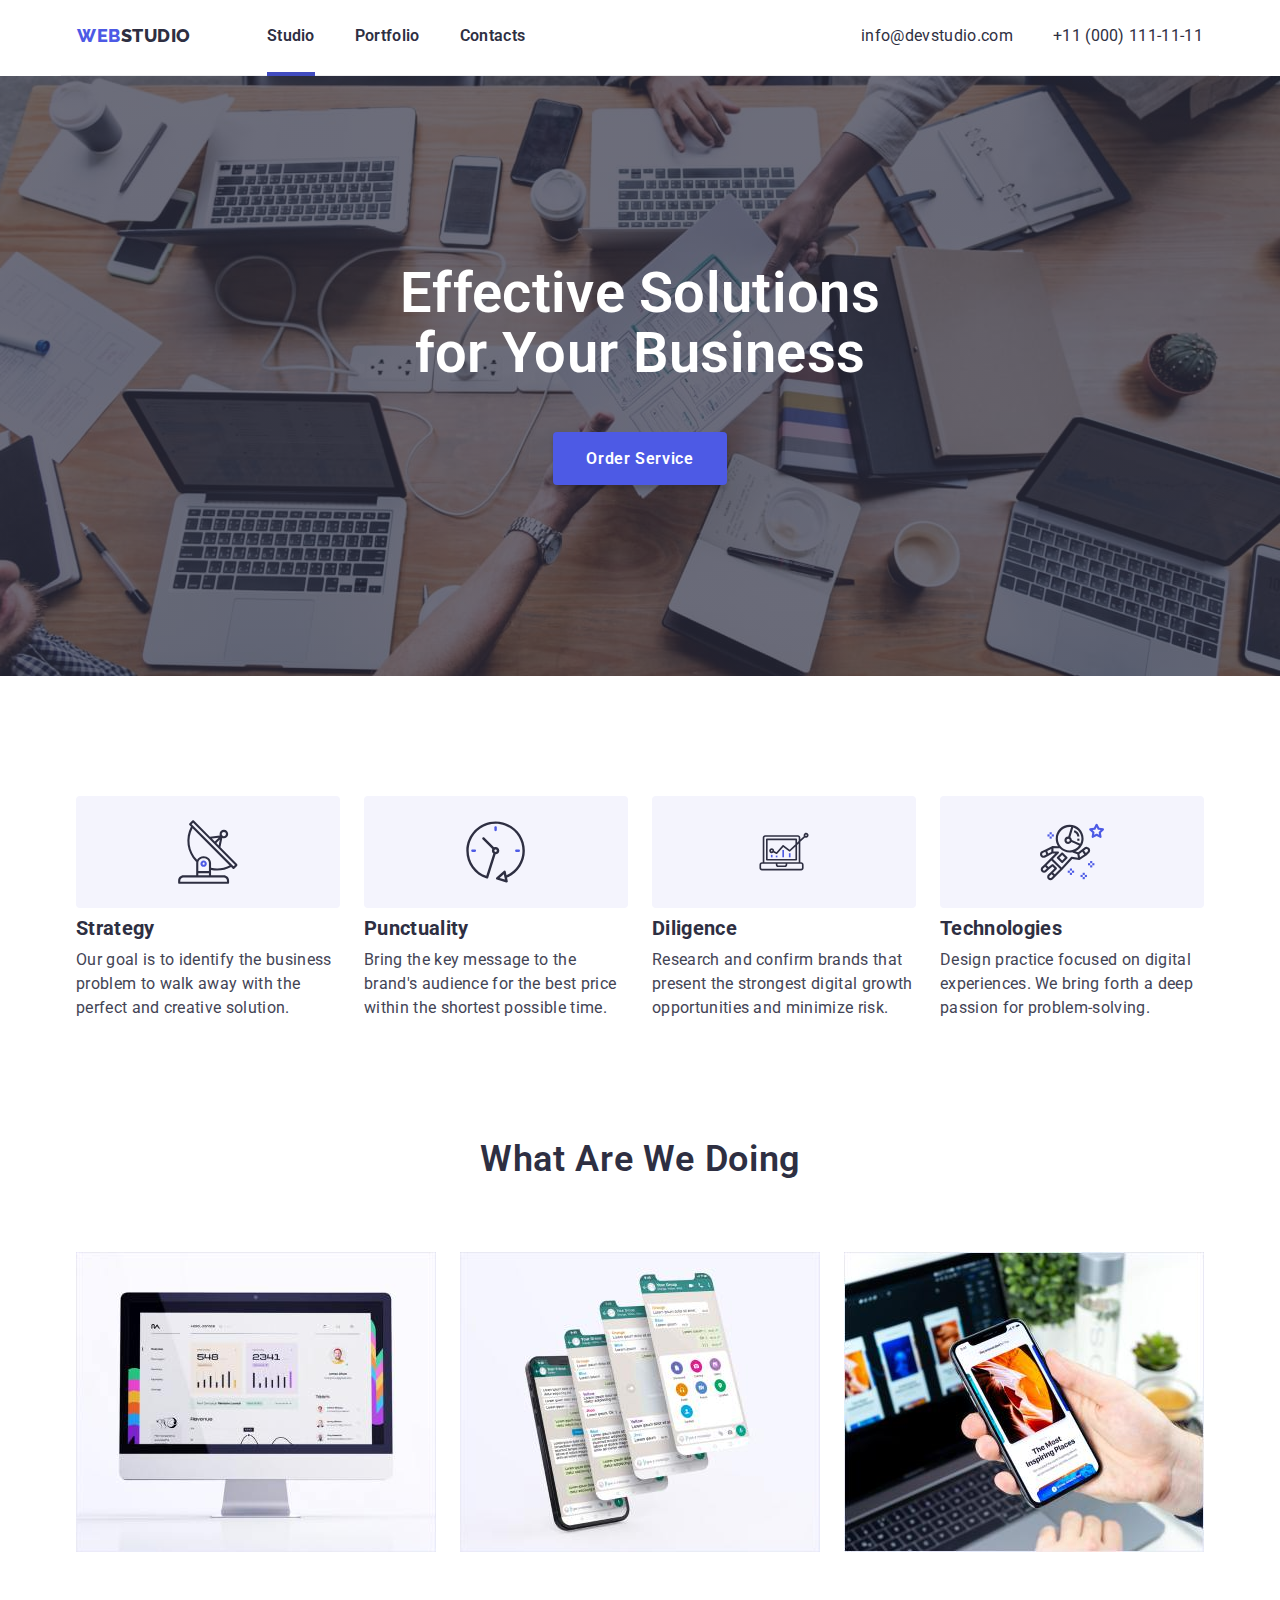
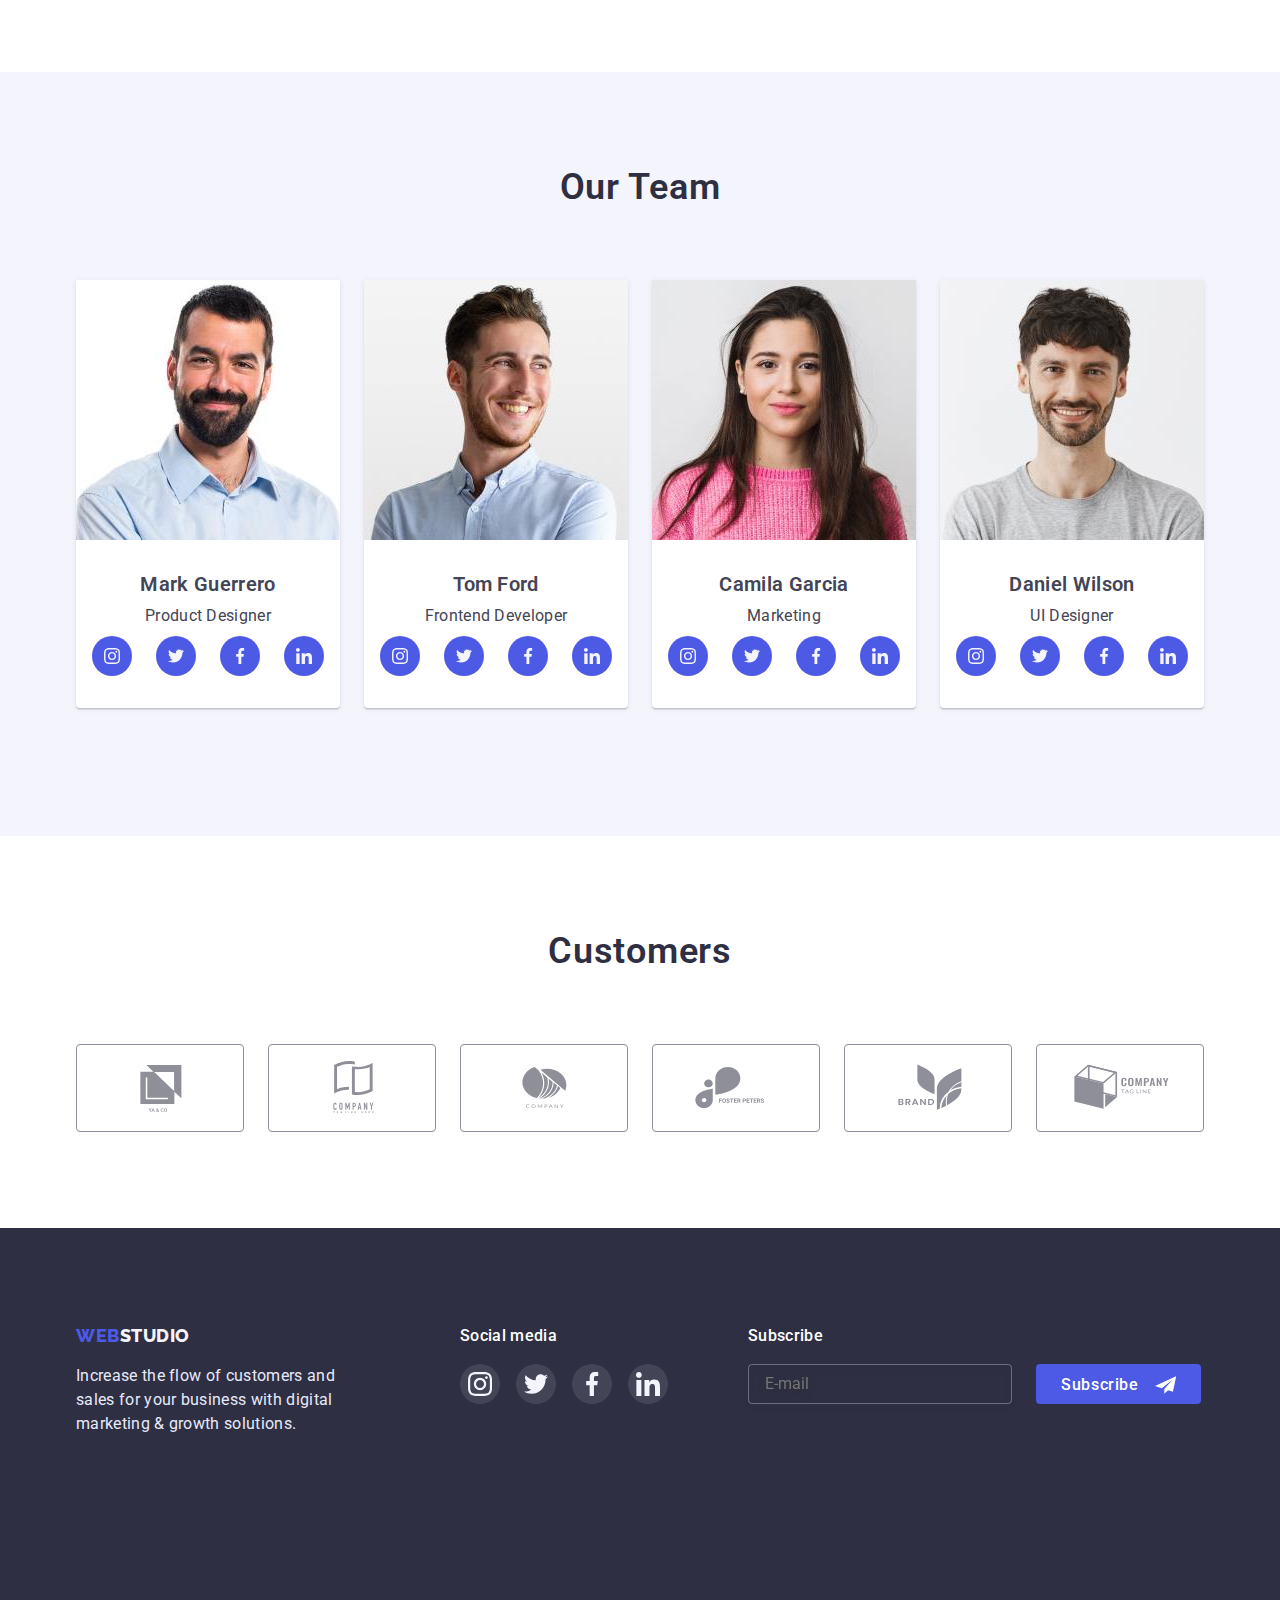
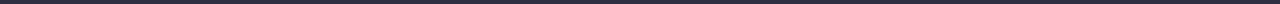
==== index.html @ 23e91c27 "upload the project" ====
<!DOCTYPE html>
<html lang="en">
  <head>
    <meta charset="UTF-8" />
    <meta http-equiv="X-UA-Compatible" content="IE=edge" />
    <meta name="viewport" content="width=device-width, initial-scale=1.0" />
    <title>Document</title>
    <link
      rel="stylesheet"
      href="https://cdnjs.cloudflare.com/ajax/libs/modern-normalize/1.1.0/modern-normalize.min.css"
    />
    <link rel="stylesheet" href="./css/styles.css" />
    <link rel="preconnect" href="https://fonts.googleapis.com" />
    <link rel="preconnect" href="https://fonts.gstatic.com" crossorigin />
    <link
      href="https://fonts.googleapis.com/css2?family=Raleway:wght@700&family=Roboto:wght@400;500;700;900&display=swap"
      rel="stylesheet"
    />
  </head>

  <body>
    <header>
      <div class="container header">
        <a href="./index.html" class="logo">
          <span class="logo-start">WEB</span>STUDIO</a
        >
        <nav class="main-nav">
            <ul class="site-nav list">
            <li class="item">
              <a class="link current" href="./index.html"> Studio</a>
            </li>
            <li class="item">
              <a class="link" href="./portfolio.html"> Portfolio</a>
            </li>
            <li class="item"><a class="link" href=""> Contacts </a></li>
          </ul>
        </nav>
        <ul class="contacts list">
          <li class="item">
            <a class="link email" href="mailto:info@devstudio.com">
              info@devstudio.com
            </a>
          </li>
          <li class="item">
            <a class="link" href="tel:+110001111111"> +11 (000) 111-11-11</a>
          </li>
        </ul>

        <button class="burger-button" type="button" data-menu-open >
          <svg height="22px" width="32px" class="burger-button-icon"> <use href="./images/icons.svg#burger-menu"></use> </svg> 
       </button>
      </div>

      <div class="mob-menu-wrap is-hidden" data-menu>
      <div class="mob-menu">
        <div class="mob-menu-top">
          <button class="close-button menu" type="button" data-menu-close>
            <svg heigth="8px" width="8px" class="close-button-icon"> <use href="./images/icons.svg#close"></use> </svg> 
         </button>
        <ul class="menu-items list">
          <li class="menu-item">
            <a class="menu-item-link link " href="./index.html"> Studio</a>
          </li>
          <li class="menu-item">
            <a class="menu-item-link link" href="./portfolio.html"> Portfolio</a>
          </li>
          <li class="menu-item">
            <a class="menu-item-link link" href=""> Contacts </a></li>
        </ul>
      </div>
      <div class="mob-menu-bottom"> 
        <ul class="menu-contacts list">
          <li class="contacts-phone">
            <a class="phone-link" href="tel:+110001111111">+11 (000) 111-11-11</a>
          </li>
          <li >
            <a class="contacts-email" href="mailto:info@devstudio.com">
              info@devstudio.com
            </a>
          </li>
          </ul>

          <ul class="list social-media-menu">
            <li class="social-media-item">
              <a href="" class="media-button">
                <svg width="16px" height="16px">
                  <use href="./images/icons.svg#icon-instagram"></use>
                </svg>
              </a>
            </li>
            <li class="social-media-item">
              <a href="" class="media-button">
                <svg width="16px" height="16px">
                  <use href="./images/icons.svg#icon-twitter"></use>
                </svg>
              </a>
            </li>
            <li class="social-media-item">
              <a href="" class="media-button">
                <svg width="16px" height="16px">
                  <use href="./images/icons.svg#icon-facebook"></use>
                </svg>
              </a>
            </li>
            <li class="social-media-item">
              <a href="" class="media-button">
                <svg width="16px" height="16px">
                  <use href="./images/icons.svg#icon-linkedin"></use>
                </svg>
              </a>
            </li>
          </ul>
</div>
      </div>
    </div>
    
    </header>

    <main>
      <!-- Hero -->
      <section class="hero"> 
        <div class="container">
          <h1 class="hero-title">Effective Solutions for Your Business</h1>
          <button class="button order primary" type="button" data-modal-open>
            Order Service
          </button>

          <div class="backdrop is-hidden" data-modal>
            <div class="modal">
              <form class="order-form">
                <button class="close-button"  data-modal-close>
                  <svg heigth="8px" width="8px" class="close-button-icon"> <use href="./images/icons.svg#close"></use> </svg> 
               </button>

                <p class="form-title">
                  Leave your contacts and we will call you back
                </p>

                <div class="form-field">
                  <label class="field-name">
                    Name
                    <input type="text" class="field-input name" name="name" placeholder=" "/>
                    <svg class="form-icon" height="18px" width="18px"> <use href="./images/icons.svg#person"></use> </svg> 
                    </label>
                </div>

                <div class="form-field">
                  <label class="field-name">
                    Phone
                    <input type="phone" class="field-input" name="phone" placeholder=" "/>
                    <svg class="form-icon" height="24px" width="18px"> <use href="./images/icons.svg#phone"></use> </svg> 
                   </label>
                </div>

                <div class="form-field">
                  <label class="field-name">
                    Email
                    <input type="email" class="field-input" name="email" placeholder=" " />
                    <svg class="form-icon" height="24px" width="18px"> <use href="./images/icons.svg#email"></use> </svg> 
                   </label>
                </div>

                <div class="form-field">
                  <label class="field-name">
                    Comment
                    <textarea
                      class="field-input comment"
                      name="comment"
                      placeholder="Text input"
                     >
                    </textarea>
                  </label>
                </div>

                <label class="terms-checkbox">
                  <input class="checkbox" type="checkbox" name="terms" />
                   <svg class="checkbox-icon"> <use href="./images/icons.svg#checkbox"></use> </svg> 

                  I accept the terms and conditions of the <a href="#" class="policy"> Privacy Policy </a>
                </label>

                <button type="submit" class="button send">Send</button>

              </form>
            </div>
          </div>
        </div>
      </section> 

      <!-- Features  -->
      <section class="features-section">
        <div class="container">
          <h2 class="visually-hidden">Features</h2>
          <ul class="list features">
            <li class="item">
              <div class="feature-img">
                <svg class="feature-icon" width="59.72px" height="64px">
                  <use href="./images/icons.svg#icon-antenna"></use>
                </svg>
              </div>
              <h3 class="feature-ttl">Strategy</h3>
              <p class="feature-txt">
                Our goal is to identify the business  problem to walk away with
                the perfect and creative solution.
              </p>
            </li>

            <li class="item">
              <div class="feature-img">
                <svg class="feature-icon" width="61.22px" height="64px">
                  <use href="./images/icons.svg#icon-clock"></use>
                </svg>
              </div>
              <h3 class="feature-ttl">Punctuality</h3>
              <p class="feature-txt">
                Bring the key message to the brand's audience for the best price
                within the shortest possible time.
              </p>
            </li>

            <li class="item">
              <div class="feature-img">
                <svg class="feature-icon" width="64px" height="49.09px">
                  <use href="./images/icons.svg#icon-diagram"></use>
                </svg>
              </div>
              <h3 class="feature-ttl">Diligence</h3>
              <p class="feature-txt">
                Research and confirm brands that present the strongest digital
                growth opportunities and minimize risk.
              </p>
            </li>

            <li class="item">
              <div class="feature-img">
                <svg class="feature-icon" width="64px" height="64px">
                  <use href="./images/icons.svg#icon-astronaut"></use>
                </svg>
              </div>
              <h3 class="feature-ttl">Technologies</h3>
              <p class="feature-txt">
                Design practice focused on digital experiences. We bring forth a
                deep passion for problem-solving.
              </p>
            </li>
          </ul>
        </div>
      </section>

      <!-- What are we doing -->
      <section class="category-section">
        <div class="container">
          <h2 class="section-ttl">What are we doing</h2>
          <ul class="category list">
            <li class="item">
              <a href="">
               <picture>
                <source srcset="./images/pic1.jpg 1x, ./images/pic1@2x.jpg 2x" type="image/jpeg" />
                <img
                  src="./images/pic1.jpg"
                  alt="desktop websites"
                  width="360"
                /> </picture>
              </a>
            </li>
            <li class="item">
              <a href="">
                <picture>
                  <source srcset="./images/pic2.jpg 1x, ./images/pic2@2x.jpg 2x" type="image/jpeg" />
                <img src="./images/pic2.jpg" alt="communication" width="360" />
              </picture>
              </a>
            </li>
            <li class="item">
              <a href="">
                <picture>
                  <source srcset="./images/pic3.jpg 1x, ./images/pic3@2x.jpg 2x" type="image/jpeg" />
                <img
                  src="./images/pic3.jpg"
                  alt="mobile websites"
                  width="360"
                />  </picture>
              </a>
            </li>
          </ul>
        </div>
      </section>

      <!-- Team -->
      <section class="team">
        <div class="container">
          <h2 class="section-ttl">Our Team</h2>
          <ul class="team-cards list centered">
            <li class="item">
              <img
                srcset="./images/guerrero.jpg 1x, ./images/guerrero@2x.jpg 2x"
                src="./images/guerrero.jpg"
                alt="photo of Mark Guerrero"
                width="264"
              />
              <div class="member-detail">
                <h3 class="card-title">Mark Guerrero</h3>
                <p class="card-category">Product Designer</p>
                <ul class="list social-media">
                  <li>
                    <a href="" class="media-button">
                      <svg width="16px" height="16px">
                        <use href="./images/icons.svg#icon-instagram"></use>
                      </svg>
                    </a>
                  </li>
                  <li>
                    <a href="" class="media-button">
                      <svg width="16px" height="16px">
                        <use href="./images/icons.svg#icon-twitter"></use>
                      </svg>
                    </a>
                  </li>
                  <li>
                    <a href="" class="media-button">
                      <svg width="16px" height="16px">
                        <use href="./images/icons.svg#icon-facebook"></use>
                      </svg>
                    </a>
                  </li>
                  <li>
                    <a href="" class="media-button">
                      <svg width="16px" height="16px">
                        <use href="./images/icons.svg#icon-linkedin"></use>
                      </svg>
                    </a>
                  </li>
                </ul>
              </div>
            </li>
            <li class="item">
              <img
                srcset="./images/ford.jpg 1x, ./images/ford@2x.jpg 2x"
                src="./images/ford.jpg"
                alt="photo of Tom Ford"
                width="264"
              />
              <div class="member-detail">
                <h3 class="card-title">Tom Ford</h3>
                <p class="card-category">Frontend Developer</p>
                <ul class="list social-media">
                  <li>
                    <a href="" class="media-button">
                      <svg width="16px" height="16px">
                        <use href="./images/icons.svg#icon-instagram"></use>
                      </svg>
                    </a>
                  </li>
                  <li>
                    <a href="" class="media-button">
                      <svg width="16px" height="16px">
                        <use href="./images/icons.svg#icon-twitter"></use>
                      </svg>
                    </a>
                  </li>
                  <li>
                    <a href="" class="media-button">
                      <svg width="16px" height="16px">
                        <use href="./images/icons.svg#icon-facebook"></use>
                      </svg>
                    </a>
                  </li>
                  <li>
                    <a href="" class="media-button">
                      <svg width="16px" height="16px">
                        <use href="./images/icons.svg#icon-linkedin"></use>
                      </svg>
                    </a>
                  </li>
                </ul>
              </div>
            </li>
            <li class="item">
              <img
                srcset="./images/garcia.jpg 1x, ./images/garcia@2x.jpg 2x"
                src="./images/garcia.jpg"
                alt="photo of Camila Garcia"
                width="264"
              />
              <div class="member-detail">
                <h3 class="card-title">Camila Garcia</h3>
                <p class="card-category">Marketing</p>
                <ul class="list social-media">
                  <li>
                    <a href="" class="media-button">
                      <svg width="16px" height="16px">
                        <use href="./images/icons.svg#icon-instagram"></use>
                      </svg>
                    </a>
                  </li>
                  <li>
                    <a href="" class="media-button">
                      <svg width="16px" height="16px">
                        <use href="./images/icons.svg#icon-twitter"></use>
                      </svg>
                    </a>
                  </li>
                  <li>
                    <a href="" class="media-button">
                      <svg width="16px" height="16px">
                        <use href="./images/icons.svg#icon-facebook"></use>
                      </svg>
                    </a>
                  </li>
                  <li>
                    <a href="" class="media-button">
                      <svg width="16px" height="16px">
                        <use href="./images/icons.svg#icon-linkedin"></use>
                      </svg>
                    </a>
                  </li>
                </ul>
              </div>
            </li>
            <li class="item">
              <img
                srcset="./images/wilson.jpg 1x, ./images/wilson@2x.jpg 2x"
                src="./images/wilson.jpg"
                alt="photo of Daniel Wilson"
                width="264"
              />
              <div class="member-detail">
                <h3 class="card-title">Daniel Wilson</h3>
                <p class="card-category">UI Designer</p>
                <ul class="list social-media">
                  <li>
                    <a href="" class="media-button">
                      <svg width="16px" height="16px">
                        <use href="./images/icons.svg#icon-instagram"></use>
                      </svg>
                    </a>
                  </li>
                  <li>
                    <a href="" class="media-button">
                      <svg width="16px" height="16px">
                        <use href="./images/icons.svg#icon-twitter"></use>
                      </svg>
                    </a>
                  </li>
                  <li>
                    <a href="" class="media-button">
                      <svg width="16px" height="16px">
                        <use href="./images/icons.svg#icon-facebook"></use>
                      </svg>
                    </a>
                  </li>
                  <li>
                    <a href="" class="media-button">
                      <svg width="16px" height="16px">
                        <use href="./images/icons.svg#icon-linkedin"></use>
                      </svg>
                    </a>
                  </li>
                </ul>
              </div>
            </li>
          </ul>
        </div>
      </section>
      
      <section class="customers">
        <div class="container">
          <h2 class="section-ttl">Customers</h2>
          <ul class="customers-list list">
            <li class="customer-item">
              <a href="" 
                ><svg width="104px" height="56px">
                  <use href="./images/icons.svg#icon-logo1"></use>
                </svg>
              </a>
            </li>
            <li class="customer-item">
              <a href="" >
                <svg width="104px" height="56px">
                  <use href="./images/icons.svg#icon-logo2"></use></svg>
                </a>
            </li>
            <li class="customer-item">
              <a href="" >
                <svg width="104px" height="56px">
                  <use href="./images/icons.svg#icon-logo3"></use></svg></a>
            </li>
            <li href="" class="customer-item">
              <a >
                <svg width="104px" height="56px">
                  <use href="./images/icons.svg#icon-logo4"></use></svg>
              </a>
            </li>
            <li class="customer-item">
              <a href="" >
                <svg width="104px" height="56px">
                  <use href="./images/icons.svg#icon-logo5"></use></svg>
              </a>
            </li>
            <li class="customer-item">
              <a href="" >
                <svg width="104px" height="56px">
                  <use href="./images/icons.svg#icon-logo6"></use></svg>
              </a>
            </li>
          </ul>
        </div>
      </section>
    </main>

  
    <footer class="page-footer">
      <div class="container footer-block">
        <div class="footer-txt">
          <a href="./index.html" class="logo logo-bottom">
            <span class="logo-start">WEB</span>STUDIO</a
          >

          <p class="footer-text">
            Increase the flow of customers and sales for your business with
            digital marketing & growth solutions.
          </p>
        </div>
        <div class="footer-media">
          <h2>Social media</h2>
          <ul class="list footer-icons">
            <li>
              <a href="" class="media-button-f">
                <svg width="24px" height="24px">
                  <use href="./images/icons.svg#icon-instagram"></use>
                </svg>
              </a>
            </li>
            <li>
              <a href="" class="media-button-f">
                <svg width="24px" height="24px">
                  <use href="./images/icons.svg#icon-twitter"></use>
                </svg>
              </a>
            </li>
            <li>
              <a href="" class="media-button-f">
                <svg width="24px" height="24px">
                  <use href="./images/icons.svg#icon-facebook"></use>
                </svg>
              </a>
            </li>
            <li>
              <a href="" class="media-button-f">
                <svg width="24px" height="24px">
                  <use href="./images/icons.svg#icon-linkedin"></use>
                </svg>
              </a>
            </li>
          </ul>
        </div>
        <div class="subscription">
          <h2 class="subscribe-title">Subscribe</h2>
          <form class="subscribe-form">
            <label class="email-box-wrap">
              <input
                type="email"
                class="email-box"
                name="email"
                placeholder="E-mail"
              />
            </label>
            <button type="submit" class="button subscribe">
              Subscribe<svg width="24px" height="24px" class="subsc-svg">
                <use href="./images/icons.svg#plane"></use>
              </svg>
            </button>
          </form>
        </div>
      </div>
    </footer>
    <script src="./js/modal.js"></script>
    <script src="./js/mobile-menu.js"></script>
  </body>
</html>
---- css/styles.css ----
/*common*/
:root {
    --background-color: #ffffff;
    --primary-white-color: #ffffff;
    --secondary-white-color: #f4f4fd;
    --primary-accent-color: #4d5ae5;
    --main-text-color: #2e2f42;
    --secondary-text-color: #434455;
    --secondary-btn-color: #404bbf;
    --footer-text-color: #e7e9fc;
    --card-set-gap: 24px;
    --card-top-gap: 48px;
  }
  .visually-hidden {
    position: absolute;
    width: 1px;
    height: 1px;
    margin: -1px;
    border: 0;
    padding: 0;
  
    white-space: nowrap;
    clip-path: inset(100%);
    clip: rect(0 0 0 0);
    overflow: hidden;
  }
  
  body {
    color: var(--main-text-color);
    background-color: var(--background-color);
    font-family: "Roboto", "Verdana", "Helvetica", sans-serif;
    font-size: 16px;
    letter-spacing: 0.02em;
  }
  
  a {
    text-decoration: none;
  }
  
  h1,
  h2,
  h3,
  h4,
  h5,
  h6,
  p {
    margin: 0;
  }
  
  img {
    display: block;
    max-width: 100%;
    height: auto;
  }
  
  .list {
    list-style: none;
    margin: 0;
    list-style: none;
  }

  .container {
    margin-right: auto;
    margin-left: auto;
  }

  .no-scroll {
    overflow: hidden;
  }


  /*HEADER*/
  .logo {
    color: var(--main-text-color);
    font-family: Raleway;
    font-weight: 800;
    font-size: 18px;
    line-height: 1.16;
    text-decoration: none;
    letter-spacing: 0.03em;
    text-transform: uppercase;
  }

  .logo-start {
    color: var(--primary-accent-color);
  }

  .burger-button {
    background-color: transparent;
    border: none;
    padding: 0;
    width: 32px;
    height: 22px;
}

header > .container {
    display: flex;
    padding: 24px 16px;
    border-bottom: 1px solid rgba(46, 47, 66, 0.08);
}

.site-nav .link {
    display: block;
    position: relative;
  
    color: inherit;
    font-weight: 600;
    line-height: 1.5;
    text-decoration: none;
  
    transition: color 250ms cubic-bezier(0.4, 0, 0.2, 1);
  }
  
.site-nav .link:hover,
.site-nav .link:focus {
    color: var(--secondary-text-color);
  }

.site-nav .link:active {
    color: var(--primary-accent-color);
  }
  
.site-nav .link.current::after {
    content: "";
    position: absolute;
    left: 0;
    bottom: 0;
    display: block;
    width: 100%;
    height: 4px;
    background-color: #404bbf;
    transform: translateY(600%);
  }

  .contacts .link {
    display: block;
    margin: 0;
    color: inherit;
    font-size: 12px;
    letter-spacing: 0.04em;
    line-height: 1.33;
    text-decoration: none;
  }
  

  /*mobile header*/
@media screen and (max-width: 767px) {
    .site-nav.list,
    .contacts.list {
        display: none;
    }


header > .container { 
    align-items: center;
    justify-content: space-between;
}

.container {
    max-width: 428px;
    padding-left: 16px;
    padding-right: 16px;
}
}

/*mobile menu*/



@media screen and (max-width: 767px) {
.mob-menu-wrap {
   display: flex;
   position: fixed;
   width: 100%;
   height: 100%;
   top: 0;
   background-color: #ffffff;
   z-index: 1;

}

.mob-menu{
  display: flex;
  flex-direction: column;
  justify-content: space-between;
  top: 0;
  padding: 40px;
  background-color: #fff;
  z-index: 2;
  margin: 0 auto;
 

}

.close-button.menu{
  margin-bottom: 16px;
  margin-left: auto;
}
.menu-items,
.menu-contacts,
.social-media-menu {
  padding: 0;
  margin: 0;
}
.menu-item {
  font-weight: 700;
  font-size: 36px;
  line-height: 1.11;
  color: #2E2F42;
  margin-bottom: 40px;
  letter-spacing: 0.02em;
  text-transform: capitalize;
 
}

.menu-item-link {
  display: block;
  height: 40px;
}

.menu-item-link:hover,
.menu-item-link:focus,
.contacts-email:hover, 
.contacts-email:focus {
  color: var(--secondary-text-color);
}

.menu-item-link:active,
.contacts-email:active {
  color: var(--primary-accent-color);
}

.contacts-phone {
  display: block;
  margin: 0 0 40px 0;  
}

.phone-link {
  display: block;
  font-family: 'Roboto';
  font-weight: 600;
  font-size: 36px;
  line-height: 1.11;
  color: #4D5AE5;
  max-width: 345px;
}

.phone-link:hover, 
.phone-link:focus {
  color: #404BBF;
}

.phone-link:active{
  color: var(--primary-accent-color);
}

.contacts-email {
  display: block;
  font-weight: 500;
  font-size: 20px;
  line-height: 1.2;
  color: #434455;
  margin-bottom: 48px;
  
}

 



.social-media-menu {
  display: flex;
  max-width: 328px;
  justify-content: space-between;  
}
.social-media-item {
  flex-basis: auto;
}

.is-hidden {
   opacity: 0;
   pointer-events: none;
}

}

@media screen and (max-width: 425px) {
  .phone-link {
    font-size: 7.7vw;
  }
}


/*tablet header*/
@media screen and (min-width: 768px) {
    .container {
        width: 768px;
    }

    .mob-menu {
      display: none;
    }

    .burger-button {
        display: none;
    }

    header > .container {
        padding-bottom: 10px;
    }

    .container {
        width: 768px;
        padding-left: 16px;
        padding-right: 16px;
        }

    .logo {
        line-height: 1.33;
    }

    .site-nav.list {
        display: flex;
        gap: 40px;
        padding-left: 123px;  
    }

    .contacts.list {
        padding: 0;
        margin-left: auto;
      }

      .link.email {
        padding-bottom: 4px;
      }
}

/*desktop header*/
@media screen and (min-width: 1200px) {
    .container {
        width: 1158px;
        padding-right: 15px;
        padding-left: 15px;
    }

    .logo {
        line-height: 1.33;
    }

    .burger-button {
        display: none;
    }

    header > .container {
        padding-bottom: 27px;
        width: 1158px;
    }

    .site-nav.list {
       padding-left: 76px;
        
    }

    .contacts .link {
        line-height: 1.5;
        font-size: 16px;
        letter-spacing: 0.02em;

    }

    .contacts.list {
        display: flex;
        gap: 40px;
    }

    .link.email {
        padding-bottom: 0px;
      }

    .site-nav .link.current::after {
        transform: translateY(700%);
}
}

/*HERO*/
.hero-title {
    margin-left: auto;
    margin-right: auto;
    margin-top: 0px;
    max-width: 318px;
    margin-bottom: 72px;
    font-weight: 600;
    font-size: 36px;
    line-height: 1.11;
    text-align: center;
    color: var(--primary-white-color);
  }

  .hero {
    text-align: center;
    background-color: var(--main-text-color);
    padding: 112px 0px;
    background-repeat: no-repeat;
    background-position: center;
    margin-left: auto;
    margin-right: auto;
    height: 432px;
    max-width: 428px;
    background-size: cover;
  }

 /*mobile hero*/
 @media screen and (max-width: 767px) {
    .hero {
        background-image: linear-gradient(
            to right,
            rgba(46, 47, 66, 0.7),
            rgba(46, 47, 66, 0.7)
          ),
          url("../images/hero-mobile.jpg");    
             
      }
 }

 @media screen and (max-width: 767px) and (min-device-pixel-ratio:2),
  (min-resolution: 192dpi),
  (min-resolution: 2dppx) {
    .hero {
        background-image: linear-gradient(
            to right,
            rgba(46, 47, 66, 0.7),
            rgba(46, 47, 66, 0.7)
          ),
          url("../images/hero-mobile@2x.jpg");
  }
}


 /*tablet hero*/
@media screen and (min-width: 768px) {
    .hero {
        background-image: linear-gradient(
            to right,
            rgba(46, 47, 66, 0.7),
            rgba(46, 47, 66, 0.7)
          ),
          url("../images/hero-tablet.jpg"); 
        height: 436px;
        max-width: 768px;
        padding-bottom: 108px;        
      }

      .hero-title {
        font-size: 56px;
        line-height: 1.07;
        max-width: 494px;
        margin-bottom: 40px;
      }
}

@media screen and (min-width: 768px) and (min-device-pixel-ratio:2),
  (min-resolution: 192dpi),
  (min-resolution: 2dppx) {
    .hero {
        background-image: linear-gradient(
            to right,
            rgba(46, 47, 66, 0.7),
            rgba(46, 47, 66, 0.7)
          ),
          url("../images/hero-tablet@2x.jpg");
  }
}

/*desktop header*/
@media screen and (min-width: 1200px) {
    .hero {
        background-image: linear-gradient(
            to right,
            rgba(46, 47, 66, 0.7),
            rgba(46, 47, 66, 0.7)
          ),
          url("../images/hero-desktop.jpg");     
        height: 600px;
        max-width: 1440px;   
        padding: 188px 0;
      }

      .hero-title {
        margin-bottom: 48px;
      }
}

@media screen and (min-width: 1200px) and (min-device-pixel-ratio:2),
  (min-resolution: 192dpi),
  (min-resolution: 2dppx) {
    .hero {
        background-image: linear-gradient(
            to right,
            rgba(46, 47, 66, 0.7),
            rgba(46, 47, 66, 0.7)
          ),
          url("../images/hero-desktop@2x.jpg");
  }
}

 /*FEATURES*/

 .features-section {
    padding: 96px 0;
  }

  .features {
    padding: 0;
    margin: 0;
  }

  .feature-ttl {
    font-weight: 700;
    font-size: 36px;
    line-height: 1.11;
    text-align: center;
    margin-bottom: 8px;
  }
  
  .feature-txt {
    font-weight: 500;
    font-size: 16px;
    line-height: 1.5;
    color: var(--secondary-text-color);
    letter-spacing: 0.02em;
  }
  

  .features > .item:not(:last-child) {
    margin-bottom: 72px;
  }

  /*mobile features*/
 @media screen and (max-width: 767px) {
    .feature-img {
        display: none;
    }
 }


 /*tablet features*/
@media screen and (min-width: 768px) {
    .feature-img {
        display: none;
    }

    .features-section {
      padding-bottom: 24px;
    }

    .list.features {
      display: flex;
      flex-wrap: wrap;
      gap: 24px;
      row-gap: 0px;
    }

    .features>.item {
      width: 356px;
    }

}


/*desktop features*/
@media screen and (min-width: 1200px) {
  .feature-img {
    display: flex;
    height: 112px;
    width: 264px;
    background: #f4f4fd;
    border-radius: 4px;
    margin-bottom: 8px;
    align-items: center;
    justify-content: center;
  }

  .features>.item {
    width: 264px;
  }

  .features > .item:not(:last-child) {
    margin-bottom: 0px;
  }

  .features-section {
    padding: 120px 0px;
  }

  .feature-ttl {
    text-align: left;
    font-size: 20px;
    line-height: 1.2;
  }
 
  .feature-txt {
    font-weight: 400;
  }
}

/*WHAT ARE WE DOING*/

/*mobile and tablet hidden*/
@media screen and (max-width: 1199px) {
  .category-section{
    display: none;
  }
}

/*desktop what-are-we-doing*/
.section-ttl {
  font-weight: 600;
  font-size: 36px;
  line-height: 1.11;
  text-align: center;
  letter-spacing: 0.02em;
  text-transform: capitalize;
  margin-bottom: 72px;
}

.category-section {
  padding-bottom: 120px;
}

.category {
  display: flex;
  padding: 0;
  gap: 24px;
}

/*TEAM*/

.team {
  background-color: var(--secondary-white-color);
  padding-top: 96px;
  padding-bottom: 128px;
}

.team-cards {
  display: flex;
  flex-wrap: wrap;
  row-gap: 72px;
  padding: 0;
  margin: 0;
}

.team-cards .item {
  text-align: center;
  margin-left: auto;
  margin-right: auto;
  width: 264px;
  background-color: var(--primary-white-color);
  box-shadow: 0px 1px 6px rgba(46, 47, 66, 0.08),
    0px 1px 1px rgba(46, 47, 66, 0.16), 0px 2px 1px rgba(46, 47, 66, 0.08);
  border-radius: 0px 0px 4px 4px;
  transition: box-shadow 250ms cubic-bezier(0.4, 0, 0.2, 1);
}

.team-cards .item:hover {
  box-shadow: 0px 1px 6px rgba(46, 47, 66, 0.08),
    0px 1px 1px rgba(46, 47, 66, 0.16), 0px 2px 1px rgba(46, 47, 66, 0.08);
}

.member-detail {
  padding: 32px 0px;
  margin: 0px auto;
}

.card-title {
  margin-bottom: 8px;
  font-weight: 600;
  font-size: 20px;
  line-height: 1.2;
  color: var(--secondary-text-color);
  background-color: var(--background-color);
}

.card-category {
  font-size: 16px;
  line-height: 1.5;
  color: var(--secondary-text-color);
  background-color: var(--background-color);
}

.social-media {
  display: flex;
  justify-content: center;
  gap: 24px;
  padding: 0;
  margin: 0;
  margin-top: 8px;
}

.media-button {
  display: block;
  height: 40px;
  width: 40px;
  padding: 12px;
  background: #4d5ae5;
  border-radius: 50%;
  text-align: center;

  transition: background-color 250ms cubic-bezier(0.4, 0, 0.2, 1);
}

.media-button:hover {
  background: #404bbf;
}


/*mobile team*/
@media screen and (max-width: 767px) {

}

/*tablet team*/
@media screen and (min-width: 768px) {
  .team-cards {
    row-gap: 64px;
    column-gap: 24px;
    justify-content: center;
  }

  .team-cards .item {
    margin: 0;
  }
}




/*CUSTOMERS*/

.customers {
  padding: 96px 0;
}

.customers-list {
  display: flex;
  flex-wrap: wrap;
  column-gap: 16px;
  row-gap: 72px;
  margin: 0 auto;
  padding: 0;
  align-content: center;
  justify-content: center;
}

.customer-item {
  display: flex;
  flex-basis: calc((100% / 2) - 12px);
  width: 100%;
  height: 88px;
  border: 1px solid #8e8f99;
  border-radius: 4px;
  fill: #8e8f99;
  align-items: center;
  justify-content: center;

  transition: border-color 250ms cubic-bezier(0.4, 0, 0.2, 1),
    fill 250ms cubic-bezier(0.4, 0, 0.2, 1);
}

.customer-item:hover,
.customer-item:focus {
  fill: #4d5ae5;
  border-color: #4d5ae5;
}


/*tablet team*/
@media screen and (min-width: 768px) {
  .customers-list {
    column-gap: 24px;
  }

  .customer-item {
    max-width: 168px;
  }
}

/*desktop team*/
@media screen and (min-width: 1200px) {
  .customers-list {
    flex-wrap: nowrap;
  }
}



/*FOOTER*/

.page-footer {
  padding: 96px 0;
  background-color: var(--main-text-color);
}


.footer-txt{
  text-align: center;
}



.logo-bottom {
  width: 100%;
  color: var(--secondary-white-color);
}

.footer-text {
  text-align: left;
  max-width: 268px;
  line-height: 1.5;
  color: var(--footer-text-color);
  margin: 16px auto 72px auto;
  
}

.footer-media{
  padding-bottom: 72px;
}

.footer-media > h2,
.subscribe-title {
  text-align: center;
  color: var(--primary-white-color);
  font-weight: 500;
  font-size: 16px;
  line-height: 1.5;
  letter-spacing: 0.02em;
  margin-bottom: 16px;
}

.footer-icons {
  display: flex;
  justify-content: center;
  gap: 16px;
  padding: 0;
  margin: 0;
}

.media-button-f {
  display: block;
  height: 40px;
  width: 40px;
  padding: 8px;
  background: rgba(255, 255, 255, 0.1);
  border-radius: 50%;
  text-align: center;

  transition: background-color 250ms cubic-bezier(0.4, 0, 0.2, 1);
}

.media-button-f:focus,
.media-button-f:hover {
  background: #31d0aa;
}


.button.subscribe {
  display: flex;
  padding: 8px 24px;
  border-radius: 4px;
  height: 40px;
  width: 165px;
  color: var(--primary-white-color);
  background-color: var(--primary-accent-color);
  line-height: 1.5em;
  font-size: 16px;
  font-weight: 500;

  transition: box-shadow 250ms cubic-bezier(0.4, 0, 0.2, 1);
}

.button.subscribe:hover {
  box-shadow: 0px 1px 6px rgba(46, 47, 66, 0.08),
    0px 1px 1px rgba(46, 47, 66, 0.16), 0px 2px 1px rgba(46, 47, 66, 0.08);
  cursor: pointer;
}

.button.subscribe:active {
  background-color: var(--secondary-btn-color);
  box-shadow: 0px 4px 4px rgba(0, 0, 0, 0.15);
}

.subscribe-form {
  display: flex;
  flex-wrap: wrap;
  justify-content: center;
  row-gap: 16px;
  
}
.subsc-svg {
  margin-left: 16px;
}

.email-box-wrap {
  width: 100%;
}
.email-box {
  margin: 0px auto;
  width: 100%;
  max-width: 396px;
  height: 40px;
  padding: 8px 16px;
  color: var(--primary-white-color);
  background-color: transparent;
  border: 1px solid rgba(255, 255, 255, 0.3);
  filter: drop-shadow(0px 4px 4px rgba(0, 0, 0, 0.15));
  border-radius: 4px;
}

/*tablet footer*/
@media screen and (min-width: 768px) {
  .footer-block {
    display: flex;
    flex-wrap: wrap;
    column-gap: 24px;
    padding-left: 108px;
  }

  .footer-media > h2 {
    text-align: left;
  }
  
  .footer-txt {
    text-align: left;
  }

  .footer-text {
    width: 264px;
  }
 
  .subscribe-title {
    text-align: left;
    width: 100%;
    
  }

  .email-box,
  .email-box-wrap {
    width: 264px;
  }

  .subscribe-form {
    display: flex;
    column-gap: 24px;
  }
}

/*desktop footer*/
@media screen and (min-width: 1200px) {
  .footer-block {
    padding-left: 15px;
    column-gap: 0px;
  }

  .footer-txt {
    margin-right: 120px;
  }

  .footer-media {
    margin-right: 80px;
  }
}

/*buttons*/
  
 .button {
    display: inline-block;
    border: 1px solid transparent;
  
    font-family: Roboto;
    font-weight: 600;
    font-size: inherit;
    letter-spacing: 0.04em;
    line-height: 1.5;
  }
  
  .button.order {
    padding: 16px 32px;
    border-radius: 4px;
  
    color: var(--primary-white-color);
    background-color: var(--primary-accent-color);
    line-height: 1.19;
    font-size: 16px;
    box-shadow: 0px 4px 4px rgba(0, 0, 0, 0.15);
  
    transition: box-shadow 250ms cubic-bezier(0.4, 0, 0.2, 1);
  }
  
  .button.order:hover {
    box-shadow: 0px 1px 6px rgba(46, 47, 66, 0.08),
      0px 1px 1px rgba(46, 47, 66, 0.16), 0px 2px 1px rgba(46, 47, 66, 0.08);
    cursor: pointer;
  }
  
  .button.order:active {
    background-color: var(--secondary-btn-color);
    box-shadow: 0px 4px 4px rgba(0, 0, 0, 0.15);
  }

/* form and backdrop */
.backdrop {
    position: fixed;
    top: 0;
    left: 0;
    width: 100%;
    height: 100%;
    background-color: rgba(46, 47, 66, 0.4);
    opacity: 1;
    transition: opacity 250ms cubic-bezier(0.4, 0, 0.2, 1);
  }
  
  .backdrop.is-hidden {
    opacity: 0;
    pointer-events: none;
  }
  
  .modal {
    position: absolute;
    display: flex;
    height: 576px;
    width: 408px;
    left: 50%;
    top: 50%;
    padding: 24px;
    opacity: 1;
    background-color: #fff;
    transform: translate(-50%, -50%) scale(1);
    transition: opacity 250ms cubic-bezier(0.4, 0, 0.2, 1),
      scale 250ms cubic-bezier(0.4, 0, 0.2, 1);
  }
  
  .backdrop.is-hidden .modal {
    transform: scale(0.85);
    opacity: 0;
    transition: opacity 250ms cubic-bezier(0.4, 0, 0.2, 1),
      scale 250ms cubic-bezier(0.4, 0, 0.2, 1);
  }
  
  .close-button {
    display: flex;
    margin-left: auto;
    width: 24px;
    height: 24px;
    background: #E7E9FC;
    border: 1px solid rgba(0, 0, 0, 0.1);
    border-radius: 50%;
    align-items: center;
    justify-content: center;
      
  }
  
  .close-button-icon {
    display: block;
    fill: #000;
    width: 8px;
    height: 8px;
  }
  
  .close-button:hover,
  .close-button:focus {
  background-color: #404BBF;
  border: none;
  }
  
  .close-button:hover > .close-button-icon,
  .close-button:focus > .close-button-icon {
    fill: #fff;
  }
  
  
  
  .form-title {
    display: block;
    margin-top: 24px;
    margin-bottom: 6px;
    text-align: center;
    letter-spacing: 0.02em;
    font-weight: 500;
    font-size: 16px;
    line-height: 1.5;
  }
  
  .field-name{
    display: block;
    position: relative;
    margin-top: 8px;
      font-size: 12px;
    line-height: 1.33;
    letter-spacing: 0.04em;
    color: #8E8F99;
    text-align: left;
  }
  
  .field-input{
    display: block;
    position: relative;
    margin-top: 4px;
    width: 360px;
    height: 40px;
    border: 1px solid rgba(33, 33, 33, 0.2);
    border-radius: 4px;
    padding: 8px 16px 8px 38px;
    
  }
  
  .form-icon {
    position: absolute;
    top: 0;
    left: 0;
    transform: translate(16px, 30px);
    fill: #2E2F42;
    transition: fill 250ms cubic-bezier(0.4, 0, 0.2, 1);
  }
  
  
  .field-input.comment {
    height: 120px;
    resize: none;
    padding-left: 16px;
  }
  
  .field-input:focus-within + .form-icon {
    fill: #404BBF;
  } 
  
  .field-name:focus-within > .field-input {
    border-color: #404BBF;
    } 
  
  .terms-checkbox {
    display: block;
    margin-top: 16px;
    margin-bottom: 24px;
    text-align: left;
    font-size: 12px;
    line-height: 1.33; 
    letter-spacing: 0.04em;
    color: #757575;
  }
  
  .checkbox {
    position: absolute;
    width: 1px;
    height: 1px;
    margin: -1px;
    border: 0;
    padding: 0;
    clip: rect(0 0 0 0);
    overflow: hidden;
  }
  
  .checkbox-icon {
    display: inline-block;
    width: 16px;
    height: 16px;
    margin-right: 8px;
    padding: 4px 3px;
    border: 1.25px solid #2E2F42;
    border-radius: 2px;
    vertical-align: text-bottom;
    fill: #fff;
  }
  
  .checkbox:checked + .checkbox-icon {
  background-color: #4D5AE5;
  border: none;
  fill: #fff;
  }
  
  .policy{
  text-decoration: underline;  
  color: #4D5AE5;
  }
  
  .button.send {
    display: block;
    padding: 16px 32px;
    border-radius: 4px;
    margin-left: auto;
    margin-right: auto;
    height: 56px;
    width: 169px;
    color: var(--primary-white-color);
    background-color: var(--primary-accent-color);
    line-height: 1.5em;
    font-size: 16px;
    
    transition: box-shadow 250ms cubic-bezier(0.4, 0, 0.2, 1);
  }
  
  .button.send:hover {
    box-shadow: 0px 1px 6px rgba(46, 47, 66, 0.08),
      0px 1px 1px rgba(46, 47, 66, 0.16), 0px 2px 1px rgba(46, 47, 66, 0.08);
    cursor: pointer;
  }
  
  .button.send:active {
    background-color: var(--secondary-btn-color);
    box-shadow: 0px 4px 4px rgba(0, 0, 0, 0.15);
  }
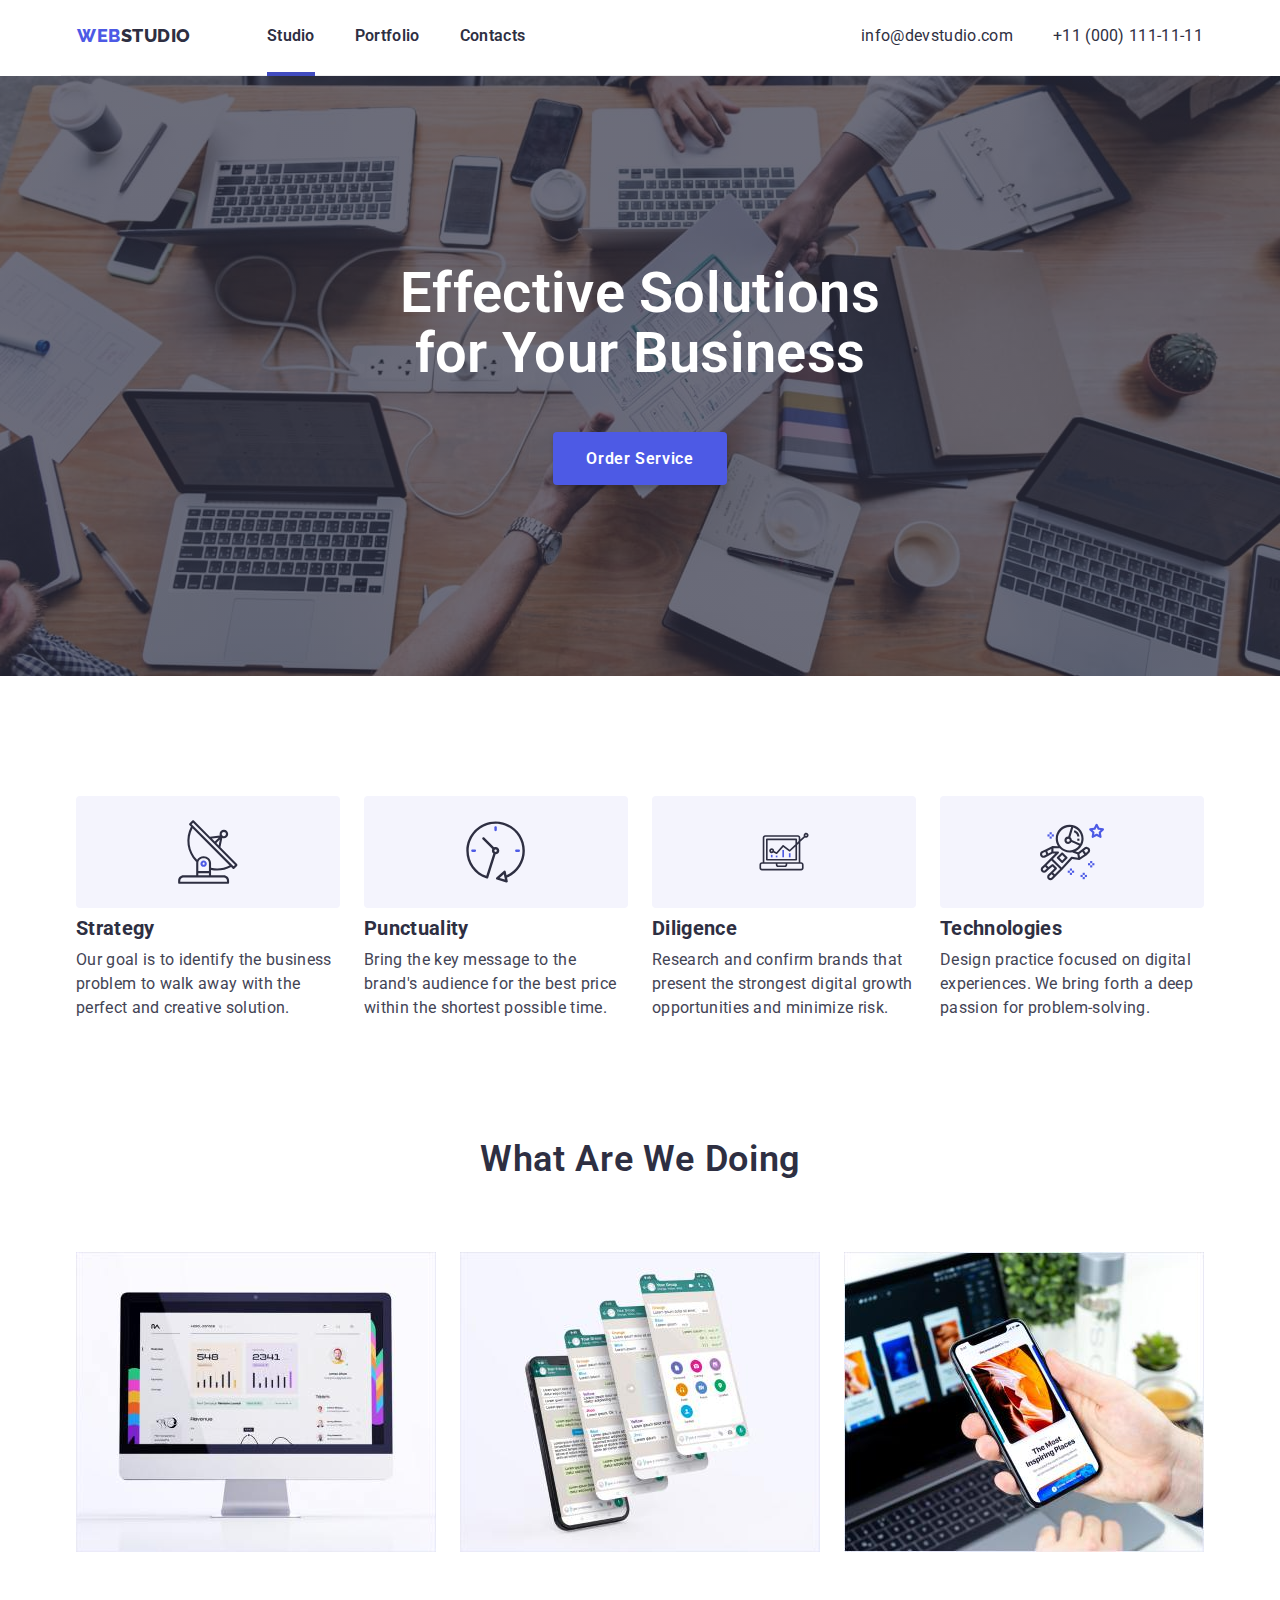
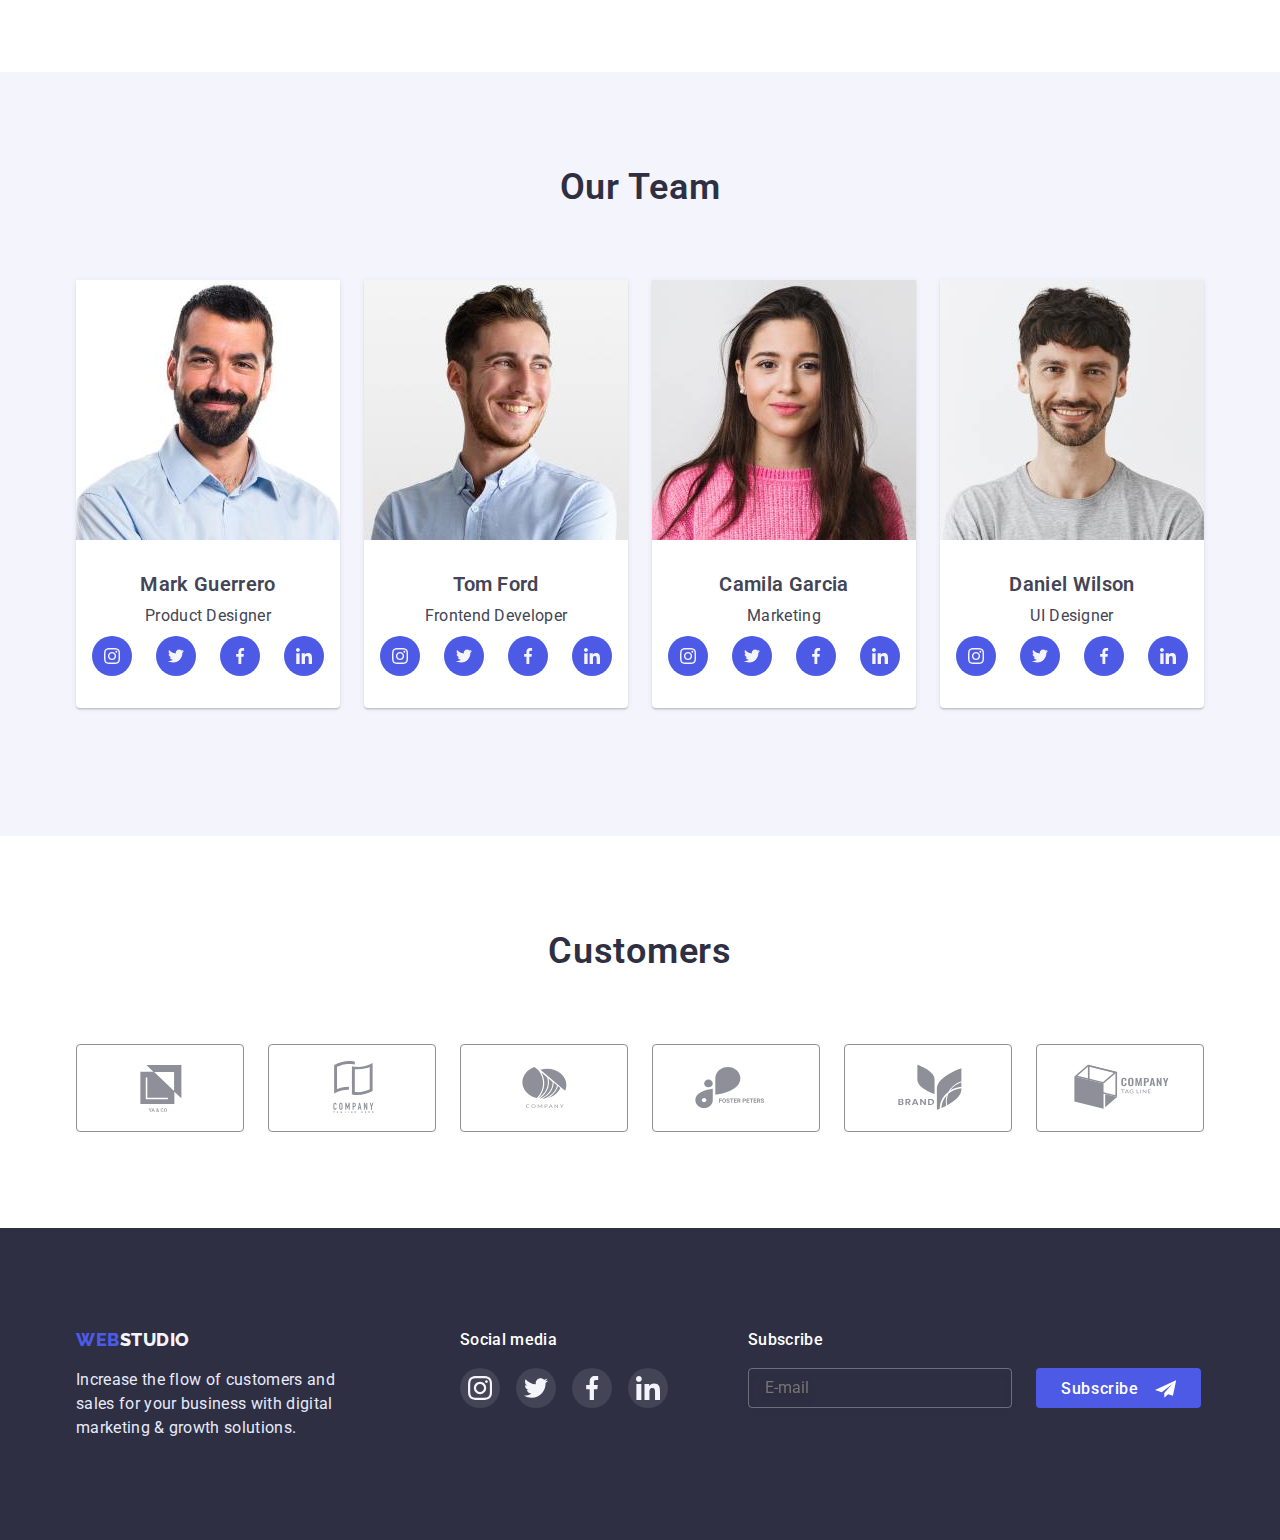
==== commit 1058ea7e: "add portfolio page markup" ====
--- a/index.html
+++ b/index.html
@@ -4,12 +4,15 @@
     <meta charset="UTF-8" />
     <meta http-equiv="X-UA-Compatible" content="IE=edge" />
     <meta name="viewport" content="width=device-width, initial-scale=1.0" />
-    <title>Document</title>
+    <title>Web Studio</title>
     <link
       rel="stylesheet"
       href="https://cdnjs.cloudflare.com/ajax/libs/modern-normalize/1.1.0/modern-normalize.min.css"
     />
     <link rel="stylesheet" href="./css/styles.css" />
+    <link rel="stylesheet" href="./css/styles-mobile.css" />
+    <link rel="stylesheet" href="./css/styles-tablet.css" />
+    <link rel="stylesheet" href="./css/styles-desktop.css" />
     <link rel="preconnect" href="https://fonts.googleapis.com" />
     <link rel="preconnect" href="https://fonts.gstatic.com" crossorigin />
     <link
--- a/css/styles.css
+++ b/css/styles.css
@@ -1,637 +1,224 @@
 /*common*/
 :root {
-    --background-color: #ffffff;
-    --primary-white-color: #ffffff;
-    --secondary-white-color: #f4f4fd;
-    --primary-accent-color: #4d5ae5;
-    --main-text-color: #2e2f42;
-    --secondary-text-color: #434455;
-    --secondary-btn-color: #404bbf;
-    --footer-text-color: #e7e9fc;
-    --card-set-gap: 24px;
-    --card-top-gap: 48px;
-  }
-  .visually-hidden {
-    position: absolute;
-    width: 1px;
-    height: 1px;
-    margin: -1px;
-    border: 0;
-    padding: 0;
-  
-    white-space: nowrap;
-    clip-path: inset(100%);
-    clip: rect(0 0 0 0);
-    overflow: hidden;
-  }
-  
-  body {
-    color: var(--main-text-color);
-    background-color: var(--background-color);
-    font-family: "Roboto", "Verdana", "Helvetica", sans-serif;
-    font-size: 16px;
-    letter-spacing: 0.02em;
-  }
-  
-  a {
-    text-decoration: none;
-  }
-  
-  h1,
-  h2,
-  h3,
-  h4,
-  h5,
-  h6,
-  p {
-    margin: 0;
-  }
-  
-  img {
-    display: block;
-    max-width: 100%;
-    height: auto;
-  }
-  
-  .list {
-    list-style: none;
-    margin: 0;
-    list-style: none;
-  }
-
-  .container {
-    margin-right: auto;
-    margin-left: auto;
-  }
-
-  .no-scroll {
-    overflow: hidden;
-  }
-
-
-  /*HEADER*/
-  .logo {
-    color: var(--main-text-color);
-    font-family: Raleway;
-    font-weight: 800;
-    font-size: 18px;
-    line-height: 1.16;
-    text-decoration: none;
-    letter-spacing: 0.03em;
-    text-transform: uppercase;
-  }
-
-  .logo-start {
-    color: var(--primary-accent-color);
-  }
-
-  .burger-button {
-    background-color: transparent;
-    border: none;
-    padding: 0;
-    width: 32px;
-    height: 22px;
+  --background-color: #ffffff;
+  --primary-white-color: #ffffff;
+  --secondary-white-color: #f4f4fd;
+  --primary-accent-color: #4d5ae5;
+  --main-text-color: #2e2f42;
+  --secondary-text-color: #434455;
+  --secondary-btn-color: #404bbf;
+  --footer-text-color: #e7e9fc;
+  --card-set-gap: 24px;
+  --card-top-gap: 48px;
+}
+.visually-hidden {
+  position: absolute;
+  width: 1px;
+  height: 1px;
+  margin: -1px;
+  border: 0;
+  padding: 0;
+
+  white-space: nowrap;
+  clip-path: inset(100%);
+  clip: rect(0 0 0 0);
+  overflow: hidden;
+}
+
+body {
+  color: var(--main-text-color);
+  background-color: var(--background-color);
+  font-family: "Roboto", "Verdana", "Helvetica", sans-serif;
+  font-size: 16px;
+  letter-spacing: 0.02em;
+}
+
+a {
+  text-decoration: none;
+}
+
+h1,
+h2,
+h3,
+h4,
+h5,
+h6,
+p {
+  margin: 0;
+}
+
+img {
+  display: block;
+  max-width: 100%;
+  height: auto;
+}
+
+.list {
+  list-style: none;
+  margin: 0;
+  list-style: none;
+}
+
+.container {
+  margin-right: auto;
+  margin-left: auto;
+}
+
+.no-scroll {
+  overflow: hidden;
+}
+
+/*HEADER*/
+.logo {
+  color: var(--main-text-color);
+  font-family: Raleway;
+  font-weight: 800;
+  font-size: 18px;
+  line-height: 1.16;
+  text-decoration: none;
+  letter-spacing: 0.03em;
+  text-transform: uppercase;
+}
+
+.logo-start {
+  color: var(--primary-accent-color);
+}
+
+.burger-button {
+  background-color: transparent;
+  border: none;
+  padding: 0;
+  width: 32px;
+  height: 22px;
 }
 
 header > .container {
-    display: flex;
-    padding: 24px 16px;
-    border-bottom: 1px solid rgba(46, 47, 66, 0.08);
+  display: flex;
+  padding: 24px 16px;
+  border-bottom: 1px solid rgba(46, 47, 66, 0.08);
 }
 
 .site-nav .link {
-    display: block;
-    position: relative;
-  
-    color: inherit;
-    font-weight: 600;
-    line-height: 1.5;
-    text-decoration: none;
-  
-    transition: color 250ms cubic-bezier(0.4, 0, 0.2, 1);
-  }
-  
+  display: block;
+  position: relative;
+
+  color: inherit;
+  font-weight: 600;
+  line-height: 1.5;
+  text-decoration: none;
+
+  transition: color 250ms cubic-bezier(0.4, 0, 0.2, 1);
+}
+
 .site-nav .link:hover,
 .site-nav .link:focus {
-    color: var(--secondary-text-color);
-  }
+  color: var(--secondary-text-color);
+}
 
 .site-nav .link:active {
-    color: var(--primary-accent-color);
-  }
-  
+  color: var(--primary-accent-color);
+}
+
 .site-nav .link.current::after {
-    content: "";
-    position: absolute;
-    left: 0;
-    bottom: 0;
-    display: block;
-    width: 100%;
-    height: 4px;
-    background-color: #404bbf;
-    transform: translateY(600%);
-  }
-
-  .contacts .link {
-    display: block;
-    margin: 0;
-    color: inherit;
-    font-size: 12px;
-    letter-spacing: 0.04em;
-    line-height: 1.33;
-    text-decoration: none;
-  }
-  
-
-  /*mobile header*/
-@media screen and (max-width: 767px) {
-    .site-nav.list,
-    .contacts.list {
-        display: none;
-    }
-
-
-header > .container { 
-    align-items: center;
-    justify-content: space-between;
-}
-
-.container {
-    max-width: 428px;
-    padding-left: 16px;
-    padding-right: 16px;
-}
-}
-
-/*mobile menu*/
-
-
-
-@media screen and (max-width: 767px) {
-.mob-menu-wrap {
-   display: flex;
-   position: fixed;
-   width: 100%;
-   height: 100%;
-   top: 0;
-   background-color: #ffffff;
-   z-index: 1;
-
-}
-
-.mob-menu{
-  display: flex;
-  flex-direction: column;
-  justify-content: space-between;
-  top: 0;
-  padding: 40px;
-  background-color: #fff;
-  z-index: 2;
-  margin: 0 auto;
- 
-
-}
-
-.close-button.menu{
-  margin-bottom: 16px;
+  content: "";
+  position: absolute;
+  left: 0;
+  bottom: 0;
+  display: block;
+  width: 100%;
+  height: 4px;
+  background-color: #404bbf;
+  transform: translateY(600%);
+}
+
+.contacts .link {
+  display: block;
+  margin: 0;
+  color: inherit;
+  font-size: 12px;
+  letter-spacing: 0.04em;
+  line-height: 1.33;
+  text-decoration: none;
+}
+
+
+
+
+/*HERO*/
+.hero-title {
   margin-left: auto;
-}
-.menu-items,
-.menu-contacts,
-.social-media-menu {
+  margin-right: auto;
+  margin-top: 0px;
+  max-width: 318px;
+  margin-bottom: 72px;
+  font-weight: 600;
+  font-size: 36px;
+  line-height: 1.11;
+  text-align: center;
+  color: var(--primary-white-color);
+}
+
+.hero {
+  text-align: center;
+  background-color: var(--main-text-color);
+  padding: 112px 0px;
+  background-repeat: no-repeat;
+  background-position: center;
+  margin-left: auto;
+  margin-right: auto;
+  height: 432px;
+  max-width: 428px;
+  background-size: cover;
+}
+
+
+
+
+
+
+
+
+
+/*FEATURES*/
+
+.features-section {
+  padding: 96px 0;
+}
+
+.features {
   padding: 0;
   margin: 0;
 }
-.menu-item {
+
+.feature-ttl {
   font-weight: 700;
   font-size: 36px;
   line-height: 1.11;
-  color: #2E2F42;
-  margin-bottom: 40px;
+  text-align: center;
+  margin-bottom: 8px;
+}
+
+.feature-txt {
+  font-weight: 500;
+  font-size: 16px;
+  line-height: 1.5;
+  color: var(--secondary-text-color);
   letter-spacing: 0.02em;
-  text-transform: capitalize;
- 
-}
-
-.menu-item-link {
-  display: block;
-  height: 40px;
-}
-
-.menu-item-link:hover,
-.menu-item-link:focus,
-.contacts-email:hover, 
-.contacts-email:focus {
-  color: var(--secondary-text-color);
-}
-
-.menu-item-link:active,
-.contacts-email:active {
-  color: var(--primary-accent-color);
-}
-
-.contacts-phone {
-  display: block;
-  margin: 0 0 40px 0;  
-}
-
-.phone-link {
-  display: block;
-  font-family: 'Roboto';
-  font-weight: 600;
-  font-size: 36px;
-  line-height: 1.11;
-  color: #4D5AE5;
-  max-width: 345px;
-}
-
-.phone-link:hover, 
-.phone-link:focus {
-  color: #404BBF;
-}
-
-.phone-link:active{
-  color: var(--primary-accent-color);
-}
-
-.contacts-email {
-  display: block;
-  font-weight: 500;
-  font-size: 20px;
-  line-height: 1.2;
-  color: #434455;
-  margin-bottom: 48px;
-  
-}
-
- 
-
-
-
-.social-media-menu {
-  display: flex;
-  max-width: 328px;
-  justify-content: space-between;  
-}
-.social-media-item {
-  flex-basis: auto;
-}
-
-.is-hidden {
-   opacity: 0;
-   pointer-events: none;
-}
-
-}
-
-@media screen and (max-width: 425px) {
-  .phone-link {
-    font-size: 7.7vw;
-  }
-}
-
-
-/*tablet header*/
-@media screen and (min-width: 768px) {
-    .container {
-        width: 768px;
-    }
-
-    .mob-menu {
-      display: none;
-    }
-
-    .burger-button {
-        display: none;
-    }
-
-    header > .container {
-        padding-bottom: 10px;
-    }
-
-    .container {
-        width: 768px;
-        padding-left: 16px;
-        padding-right: 16px;
-        }
-
-    .logo {
-        line-height: 1.33;
-    }
-
-    .site-nav.list {
-        display: flex;
-        gap: 40px;
-        padding-left: 123px;  
-    }
-
-    .contacts.list {
-        padding: 0;
-        margin-left: auto;
-      }
-
-      .link.email {
-        padding-bottom: 4px;
-      }
-}
-
-/*desktop header*/
-@media screen and (min-width: 1200px) {
-    .container {
-        width: 1158px;
-        padding-right: 15px;
-        padding-left: 15px;
-    }
-
-    .logo {
-        line-height: 1.33;
-    }
-
-    .burger-button {
-        display: none;
-    }
-
-    header > .container {
-        padding-bottom: 27px;
-        width: 1158px;
-    }
-
-    .site-nav.list {
-       padding-left: 76px;
-        
-    }
-
-    .contacts .link {
-        line-height: 1.5;
-        font-size: 16px;
-        letter-spacing: 0.02em;
-
-    }
-
-    .contacts.list {
-        display: flex;
-        gap: 40px;
-    }
-
-    .link.email {
-        padding-bottom: 0px;
-      }
-
-    .site-nav .link.current::after {
-        transform: translateY(700%);
-}
-}
-
-/*HERO*/
-.hero-title {
-    margin-left: auto;
-    margin-right: auto;
-    margin-top: 0px;
-    max-width: 318px;
-    margin-bottom: 72px;
-    font-weight: 600;
-    font-size: 36px;
-    line-height: 1.11;
-    text-align: center;
-    color: var(--primary-white-color);
-  }
-
-  .hero {
-    text-align: center;
-    background-color: var(--main-text-color);
-    padding: 112px 0px;
-    background-repeat: no-repeat;
-    background-position: center;
-    margin-left: auto;
-    margin-right: auto;
-    height: 432px;
-    max-width: 428px;
-    background-size: cover;
-  }
-
- /*mobile hero*/
- @media screen and (max-width: 767px) {
-    .hero {
-        background-image: linear-gradient(
-            to right,
-            rgba(46, 47, 66, 0.7),
-            rgba(46, 47, 66, 0.7)
-          ),
-          url("../images/hero-mobile.jpg");    
-             
-      }
- }
-
- @media screen and (max-width: 767px) and (min-device-pixel-ratio:2),
-  (min-resolution: 192dpi),
-  (min-resolution: 2dppx) {
-    .hero {
-        background-image: linear-gradient(
-            to right,
-            rgba(46, 47, 66, 0.7),
-            rgba(46, 47, 66, 0.7)
-          ),
-          url("../images/hero-mobile@2x.jpg");
-  }
-}
-
-
- /*tablet hero*/
-@media screen and (min-width: 768px) {
-    .hero {
-        background-image: linear-gradient(
-            to right,
-            rgba(46, 47, 66, 0.7),
-            rgba(46, 47, 66, 0.7)
-          ),
-          url("../images/hero-tablet.jpg"); 
-        height: 436px;
-        max-width: 768px;
-        padding-bottom: 108px;        
-      }
-
-      .hero-title {
-        font-size: 56px;
-        line-height: 1.07;
-        max-width: 494px;
-        margin-bottom: 40px;
-      }
-}
-
-@media screen and (min-width: 768px) and (min-device-pixel-ratio:2),
-  (min-resolution: 192dpi),
-  (min-resolution: 2dppx) {
-    .hero {
-        background-image: linear-gradient(
-            to right,
-            rgba(46, 47, 66, 0.7),
-            rgba(46, 47, 66, 0.7)
-          ),
-          url("../images/hero-tablet@2x.jpg");
-  }
-}
-
-/*desktop header*/
-@media screen and (min-width: 1200px) {
-    .hero {
-        background-image: linear-gradient(
-            to right,
-            rgba(46, 47, 66, 0.7),
-            rgba(46, 47, 66, 0.7)
-          ),
-          url("../images/hero-desktop.jpg");     
-        height: 600px;
-        max-width: 1440px;   
-        padding: 188px 0;
-      }
-
-      .hero-title {
-        margin-bottom: 48px;
-      }
-}
-
-@media screen and (min-width: 1200px) and (min-device-pixel-ratio:2),
-  (min-resolution: 192dpi),
-  (min-resolution: 2dppx) {
-    .hero {
-        background-image: linear-gradient(
-            to right,
-            rgba(46, 47, 66, 0.7),
-            rgba(46, 47, 66, 0.7)
-          ),
-          url("../images/hero-desktop@2x.jpg");
-  }
-}
-
- /*FEATURES*/
-
- .features-section {
-    padding: 96px 0;
-  }
-
-  .features {
-    padding: 0;
-    margin: 0;
-  }
-
-  .feature-ttl {
-    font-weight: 700;
-    font-size: 36px;
-    line-height: 1.11;
-    text-align: center;
-    margin-bottom: 8px;
-  }
-  
-  .feature-txt {
-    font-weight: 500;
-    font-size: 16px;
-    line-height: 1.5;
-    color: var(--secondary-text-color);
-    letter-spacing: 0.02em;
-  }
-  
-
-  .features > .item:not(:last-child) {
-    margin-bottom: 72px;
-  }
-
-  /*mobile features*/
- @media screen and (max-width: 767px) {
-    .feature-img {
-        display: none;
-    }
- }
-
-
- /*tablet features*/
-@media screen and (min-width: 768px) {
-    .feature-img {
-        display: none;
-    }
-
-    .features-section {
-      padding-bottom: 24px;
-    }
-
-    .list.features {
-      display: flex;
-      flex-wrap: wrap;
-      gap: 24px;
-      row-gap: 0px;
-    }
-
-    .features>.item {
-      width: 356px;
-    }
-
-}
-
-
-/*desktop features*/
-@media screen and (min-width: 1200px) {
-  .feature-img {
-    display: flex;
-    height: 112px;
-    width: 264px;
-    background: #f4f4fd;
-    border-radius: 4px;
-    margin-bottom: 8px;
-    align-items: center;
-    justify-content: center;
-  }
-
-  .features>.item {
-    width: 264px;
-  }
-
-  .features > .item:not(:last-child) {
-    margin-bottom: 0px;
-  }
-
-  .features-section {
-    padding: 120px 0px;
-  }
-
-  .feature-ttl {
-    text-align: left;
-    font-size: 20px;
-    line-height: 1.2;
-  }
- 
-  .feature-txt {
-    font-weight: 400;
-  }
-}
-
-/*WHAT ARE WE DOING*/
-
-/*mobile and tablet hidden*/
-@media screen and (max-width: 1199px) {
-  .category-section{
-    display: none;
-  }
-}
-
-/*desktop what-are-we-doing*/
-.section-ttl {
-  font-weight: 600;
-  font-size: 36px;
-  line-height: 1.11;
-  text-align: center;
-  letter-spacing: 0.02em;
-  text-transform: capitalize;
+}
+
+.features > .item:not(:last-child) {
   margin-bottom: 72px;
 }
 
-.category-section {
-  padding-bottom: 120px;
-}
-
-.category {
-  display: flex;
-  padding: 0;
-  gap: 24px;
-}
+
+
+
+
+
+
+
+
+
 
 /*TEAM*/
 
@@ -713,24 +300,6 @@
 }
 
 
-/*mobile team*/
-@media screen and (max-width: 767px) {
-
-}
-
-/*tablet team*/
-@media screen and (min-width: 768px) {
-  .team-cards {
-    row-gap: 64px;
-    column-gap: 24px;
-    justify-content: center;
-  }
-
-  .team-cards .item {
-    margin: 0;
-  }
-}
-
 
 
 
@@ -773,23 +342,6 @@
 }
 
 
-/*tablet team*/
-@media screen and (min-width: 768px) {
-  .customers-list {
-    column-gap: 24px;
-  }
-
-  .customer-item {
-    max-width: 168px;
-  }
-}
-
-/*desktop team*/
-@media screen and (min-width: 1200px) {
-  .customers-list {
-    flex-wrap: nowrap;
-  }
-}
 
 
 
@@ -800,12 +352,9 @@
   background-color: var(--main-text-color);
 }
 
-
-.footer-txt{
-  text-align: center;
-}
-
-
+.footer-txt {
+  text-align: center;
+}
 
 .logo-bottom {
   width: 100%;
@@ -818,10 +367,9 @@
   line-height: 1.5;
   color: var(--footer-text-color);
   margin: 16px auto 72px auto;
-  
-}
-
-.footer-media{
+}
+
+.footer-media {
   padding-bottom: 72px;
 }
 
@@ -860,7 +408,6 @@
 .media-button-f:hover {
   background: #31d0aa;
 }
-
 
 .button.subscribe {
   display: flex;
@@ -893,7 +440,6 @@
   flex-wrap: wrap;
   justify-content: center;
   row-gap: 16px;
-  
 }
 .subsc-svg {
   margin-left: 16px;
@@ -915,295 +461,367 @@
   border-radius: 4px;
 }
 
-/*tablet footer*/
-@media screen and (min-width: 768px) {
-  .footer-block {
-    display: flex;
-    flex-wrap: wrap;
-    column-gap: 24px;
-    padding-left: 108px;
-  }
-
-  .footer-media > h2 {
-    text-align: left;
-  }
-  
-  .footer-txt {
-    text-align: left;
-  }
-
-  .footer-text {
-    width: 264px;
-  }
- 
-  .subscribe-title {
-    text-align: left;
-    width: 100%;
-    
-  }
-
-  .email-box,
-  .email-box-wrap {
-    width: 264px;
-  }
-
-  .subscribe-form {
-    display: flex;
-    column-gap: 24px;
-  }
-}
-
-/*desktop footer*/
-@media screen and (min-width: 1200px) {
-  .footer-block {
-    padding-left: 15px;
-    column-gap: 0px;
-  }
-
-  .footer-txt {
-    margin-right: 120px;
-  }
-
-  .footer-media {
-    margin-right: 80px;
-  }
-}
+
+
+
 
 /*buttons*/
-  
- .button {
-    display: inline-block;
-    border: 1px solid transparent;
-  
-    font-family: Roboto;
-    font-weight: 600;
-    font-size: inherit;
-    letter-spacing: 0.04em;
-    line-height: 1.5;
-  }
-  
-  .button.order {
-    padding: 16px 32px;
-    border-radius: 4px;
-  
-    color: var(--primary-white-color);
-    background-color: var(--primary-accent-color);
-    line-height: 1.19;
-    font-size: 16px;
-    box-shadow: 0px 4px 4px rgba(0, 0, 0, 0.15);
-  
-    transition: box-shadow 250ms cubic-bezier(0.4, 0, 0.2, 1);
-  }
-  
-  .button.order:hover {
-    box-shadow: 0px 1px 6px rgba(46, 47, 66, 0.08),
-      0px 1px 1px rgba(46, 47, 66, 0.16), 0px 2px 1px rgba(46, 47, 66, 0.08);
-    cursor: pointer;
-  }
-  
-  .button.order:active {
-    background-color: var(--secondary-btn-color);
-    box-shadow: 0px 4px 4px rgba(0, 0, 0, 0.15);
-  }
+
+.button {
+  display: inline-block;
+  border: 1px solid transparent;
+
+  font-family: Roboto;
+  font-weight: 600;
+  font-size: inherit;
+  letter-spacing: 0.04em;
+  line-height: 1.5;
+}
+
+.button.order {
+  padding: 16px 32px;
+  border-radius: 4px;
+
+  color: var(--primary-white-color);
+  background-color: var(--primary-accent-color);
+  line-height: 1.19;
+  font-size: 16px;
+  box-shadow: 0px 4px 4px rgba(0, 0, 0, 0.15);
+
+  transition: box-shadow 250ms cubic-bezier(0.4, 0, 0.2, 1);
+}
+
+.button.order:hover {
+  box-shadow: 0px 1px 6px rgba(46, 47, 66, 0.08),
+    0px 1px 1px rgba(46, 47, 66, 0.16), 0px 2px 1px rgba(46, 47, 66, 0.08);
+  cursor: pointer;
+}
+
+.button.order:active {
+  background-color: var(--secondary-btn-color);
+  box-shadow: 0px 4px 4px rgba(0, 0, 0, 0.15);
+}
 
 /* form and backdrop */
 .backdrop {
-    position: fixed;
-    top: 0;
-    left: 0;
-    width: 100%;
-    height: 100%;
-    background-color: rgba(46, 47, 66, 0.4);
-    opacity: 1;
-    transition: opacity 250ms cubic-bezier(0.4, 0, 0.2, 1);
-  }
-  
-  .backdrop.is-hidden {
-    opacity: 0;
-    pointer-events: none;
-  }
-  
-  .modal {
-    position: absolute;
-    display: flex;
-    height: 576px;
-    width: 408px;
-    left: 50%;
-    top: 50%;
-    padding: 24px;
-    opacity: 1;
-    background-color: #fff;
-    transform: translate(-50%, -50%) scale(1);
-    transition: opacity 250ms cubic-bezier(0.4, 0, 0.2, 1),
-      scale 250ms cubic-bezier(0.4, 0, 0.2, 1);
-  }
-  
-  .backdrop.is-hidden .modal {
-    transform: scale(0.85);
-    opacity: 0;
-    transition: opacity 250ms cubic-bezier(0.4, 0, 0.2, 1),
-      scale 250ms cubic-bezier(0.4, 0, 0.2, 1);
-  }
-  
-  .close-button {
-    display: flex;
-    margin-left: auto;
-    width: 24px;
-    height: 24px;
-    background: #E7E9FC;
-    border: 1px solid rgba(0, 0, 0, 0.1);
-    border-radius: 50%;
-    align-items: center;
-    justify-content: center;
-      
-  }
-  
-  .close-button-icon {
-    display: block;
-    fill: #000;
-    width: 8px;
-    height: 8px;
-  }
-  
-  .close-button:hover,
-  .close-button:focus {
-  background-color: #404BBF;
+  position: fixed;
+  top: 0;
+  left: 0;
+  width: 100%;
+  height: 100%;
+  background-color: rgba(46, 47, 66, 0.4);
+  opacity: 1;
+  transition: opacity 250ms cubic-bezier(0.4, 0, 0.2, 1);
+}
+
+.backdrop.is-hidden {
+  opacity: 0;
+  pointer-events: none;
+}
+
+.modal {
+  position: absolute;
+  display: flex;
+  height: 576px;
+  width: 408px;
+  left: 50%;
+  top: 50%;
+  padding: 24px;
+  opacity: 1;
+  background-color: #fff;
+  transform: translate(-50%, -50%) scale(1);
+  transition: opacity 250ms cubic-bezier(0.4, 0, 0.2, 1),
+    scale 250ms cubic-bezier(0.4, 0, 0.2, 1);
+}
+
+.backdrop.is-hidden .modal {
+  transform: scale(0.85);
+  opacity: 0;
+  transition: opacity 250ms cubic-bezier(0.4, 0, 0.2, 1),
+    scale 250ms cubic-bezier(0.4, 0, 0.2, 1);
+}
+
+.close-button {
+  display: flex;
+  margin-left: auto;
+  width: 24px;
+  height: 24px;
+  background: #e7e9fc;
+  border: 1px solid rgba(0, 0, 0, 0.1);
+  border-radius: 50%;
+  align-items: center;
+  justify-content: center;
+}
+
+.close-button-icon {
+  display: block;
+  fill: #000;
+  width: 8px;
+  height: 8px;
+}
+
+.close-button:hover,
+.close-button:focus {
+  background-color: #404bbf;
   border: none;
-  }
-  
-  .close-button:hover > .close-button-icon,
-  .close-button:focus > .close-button-icon {
-    fill: #fff;
-  }
-  
-  
-  
-  .form-title {
-    display: block;
-    margin-top: 24px;
-    margin-bottom: 6px;
-    text-align: center;
-    letter-spacing: 0.02em;
-    font-weight: 500;
-    font-size: 16px;
-    line-height: 1.5;
-  }
-  
-  .field-name{
-    display: block;
-    position: relative;
-    margin-top: 8px;
-      font-size: 12px;
-    line-height: 1.33;
-    letter-spacing: 0.04em;
-    color: #8E8F99;
-    text-align: left;
-  }
-  
-  .field-input{
-    display: block;
-    position: relative;
-    margin-top: 4px;
-    width: 360px;
-    height: 40px;
-    border: 1px solid rgba(33, 33, 33, 0.2);
-    border-radius: 4px;
-    padding: 8px 16px 8px 38px;
-    
-  }
-  
-  .form-icon {
-    position: absolute;
-    top: 0;
-    left: 0;
-    transform: translate(16px, 30px);
-    fill: #2E2F42;
-    transition: fill 250ms cubic-bezier(0.4, 0, 0.2, 1);
-  }
-  
-  
-  .field-input.comment {
-    height: 120px;
-    resize: none;
-    padding-left: 16px;
-  }
-  
-  .field-input:focus-within + .form-icon {
-    fill: #404BBF;
-  } 
-  
-  .field-name:focus-within > .field-input {
-    border-color: #404BBF;
-    } 
-  
-  .terms-checkbox {
-    display: block;
-    margin-top: 16px;
-    margin-bottom: 24px;
-    text-align: left;
-    font-size: 12px;
-    line-height: 1.33; 
-    letter-spacing: 0.04em;
-    color: #757575;
-  }
-  
-  .checkbox {
-    position: absolute;
-    width: 1px;
-    height: 1px;
-    margin: -1px;
-    border: 0;
-    padding: 0;
-    clip: rect(0 0 0 0);
-    overflow: hidden;
-  }
-  
-  .checkbox-icon {
-    display: inline-block;
-    width: 16px;
-    height: 16px;
-    margin-right: 8px;
-    padding: 4px 3px;
-    border: 1.25px solid #2E2F42;
-    border-radius: 2px;
-    vertical-align: text-bottom;
-    fill: #fff;
-  }
-  
-  .checkbox:checked + .checkbox-icon {
-  background-color: #4D5AE5;
+}
+
+.close-button:hover > .close-button-icon,
+.close-button:focus > .close-button-icon {
+  fill: #fff;
+}
+
+.form-title {
+  display: block;
+  margin-top: 24px;
+  margin-bottom: 6px;
+  text-align: center;
+  letter-spacing: 0.02em;
+  font-weight: 500;
+  font-size: 16px;
+  line-height: 1.5;
+}
+
+.field-name {
+  display: block;
+  position: relative;
+  margin-top: 8px;
+  font-size: 12px;
+  line-height: 1.33;
+  letter-spacing: 0.04em;
+  color: #8e8f99;
+  text-align: left;
+}
+
+.field-input {
+  display: block;
+  position: relative;
+  margin-top: 4px;
+  width: 360px;
+  height: 40px;
+  border: 1px solid rgba(33, 33, 33, 0.2);
+  border-radius: 4px;
+  padding: 8px 16px 8px 38px;
+}
+
+.form-icon {
+  position: absolute;
+  top: 0;
+  left: 0;
+  transform: translate(16px, 30px);
+  fill: #2e2f42;
+  transition: fill 250ms cubic-bezier(0.4, 0, 0.2, 1);
+}
+
+.field-input.comment {
+  height: 120px;
+  resize: none;
+  padding-left: 16px;
+}
+
+.field-input:focus-within + .form-icon {
+  fill: #404bbf;
+}
+
+.field-name:focus-within > .field-input {
+  border-color: #404bbf;
+}
+
+.terms-checkbox {
+  display: block;
+  margin-top: 16px;
+  margin-bottom: 24px;
+  text-align: left;
+  font-size: 12px;
+  line-height: 1.33;
+  letter-spacing: 0.04em;
+  color: #757575;
+}
+
+.checkbox {
+  position: absolute;
+  width: 1px;
+  height: 1px;
+  margin: -1px;
+  border: 0;
+  padding: 0;
+  clip: rect(0 0 0 0);
+  overflow: hidden;
+}
+
+.checkbox-icon {
+  display: inline-block;
+  width: 16px;
+  height: 16px;
+  margin-right: 8px;
+  padding: 4px 3px;
+  border: 1.25px solid #2e2f42;
+  border-radius: 2px;
+  vertical-align: text-bottom;
+  fill: #fff;
+}
+
+.checkbox:checked + .checkbox-icon {
+  background-color: #4d5ae5;
   border: none;
   fill: #fff;
-  }
+}
+
+.policy {
+  text-decoration: underline;
+  color: #4d5ae5;
+}
+
+.button.send {
+  display: block;
+  padding: 16px 32px;
+  border-radius: 4px;
+  margin-left: auto;
+  margin-right: auto;
+  height: 56px;
+  width: 169px;
+  color: var(--primary-white-color);
+  background-color: var(--primary-accent-color);
+  line-height: 1.5em;
+  font-size: 16px;
+
+  transition: box-shadow 250ms cubic-bezier(0.4, 0, 0.2, 1);
+}
+
+.button.send:hover {
+  box-shadow: 0px 1px 6px rgba(46, 47, 66, 0.08),
+    0px 1px 1px rgba(46, 47, 66, 0.16), 0px 2px 1px rgba(46, 47, 66, 0.08);
+  cursor: pointer;
+}
+
+.button.send:active {
+  background-color: var(--secondary-btn-color);
+  box-shadow: 0px 4px 4px rgba(0, 0, 0, 0.15);
+}
+
+
+/*filters*/
+.portfolio {
+  padding-top: 48px;
+  padding-bottom: 48px;
+}
+
+.filters {
+  display: flex;
+  flex-wrap: wrap;
+  column-gap: 24px;
+  row-gap: 16px;
+  margin-bottom: 48px;
+  padding-left: 0;
   
-  .policy{
-  text-decoration: underline;  
-  color: #4D5AE5;
-  }
+}
+
+.button.filter {
+  padding: 12px 24px;
+
+  color: var(--primary-accent-color);
+  background-color: var(--secondary-white-color);
+  border: 1px solid #e7e9fc;
+  border-radius: 4px;
+
+  transition: box-shadow 250ms cubic-bezier(0.4, 0, 0.2, 1),
+    color 250ms cubic-bezier(0.4, 0, 0.2, 1),
+    background-color 250ms cubic-bezier(0.4, 0, 0.2, 1);
+}
+
+.button.filter:hover {
+  box-shadow: 0px 3px 1px rgba(0, 0, 0, 0.1), 0px 2px 1px rgba(0, 0, 0, 0.08),
+    0px 2px 2px rgba(0, 0, 0, 0.12);
+  color: var(--primary-white-color);
+  background-color: var(--primary-accent-color);
+  cursor: pointer;
+  transition: box-shadow 250ms cubic-bezier(0.4, 0, 0.2, 1),
+    color 250ms cubic-bezier(0.4, 0, 0.2, 1),
+    background-color 250ms cubic-bezier(0.4, 0, 0.2, 1);
+}
+
+.button.filter:focus {
+  color: var(--primary-white-color);
+  background-color: var(--primary-accent-color);
+  box-shadow: 0px 3px 1px rgba(0, 0, 0, 0.1), 0px 2px 1px rgba(0, 0, 0, 0.08),
+    0px 2px 2px rgba(0, 0, 0, 0.12);
+}
+
+
+/*cards*/
   
-  .button.send {
-    display: block;
-    padding: 16px 32px;
-    border-radius: 4px;
-    margin-left: auto;
-    margin-right: auto;
-    height: 56px;
-    width: 169px;
-    color: var(--primary-white-color);
-    background-color: var(--primary-accent-color);
-    line-height: 1.5em;
-    font-size: 16px;
-    
-    transition: box-shadow 250ms cubic-bezier(0.4, 0, 0.2, 1);
-  }
+.card-set {
+  display: flex;
+  margin: 0;
+  padding: 0;
+  flex-wrap: wrap;
+  row-gap: 48px;
+}
+
+.card-set > .item {
+  position: relative;
+  flex-basis: 396px;
+  box-shadow: 0px 1px 6px rgba(46, 47, 66, 0.08);
+
+  transition: box-shadow 250ms cubic-bezier(0.4, 0, 0.2, 1);
+  overflow: hidden;
+}
+
+.card-pic {
+  overflow: hidden;
+  position: relative;
   
-  .button.send:hover {
-    box-shadow: 0px 1px 6px rgba(46, 47, 66, 0.08),
-      0px 1px 1px rgba(46, 47, 66, 0.16), 0px 2px 1px rgba(46, 47, 66, 0.08);
-    cursor: pointer;
-  }
-  
-  .button.send:active {
-    background-color: var(--secondary-btn-color);
-    box-shadow: 0px 4px 4px rgba(0, 0, 0, 0.15);
-  }  +}
+
+.card-set > .item:hover,
+.card-set > .item:focus {
+  box-shadow: 0px 1px 6px rgba(46, 47, 66, 0.08),
+    0px 1px 1px rgba(46, 47, 66, 0.16), 0px 2px 1px rgba(46, 47, 66, 0.08);
+  transition: box-shadow 250ms cubic-bezier(0.4, 0, 0.2, 1);
+}
+
+.card-set .card-link:hover .card-overlay,
+.card-set .card-link:focus .card-overlay {
+  transform: translateY(-100%);
+  opacity: 1;
+  transition: transform 250ms cubic-bezier(0.4, 0, 0.2, 1),
+    opacity 250ms cubic-bezier(0.4, 0, 0.2, 1);
+}
+
+.card-overlay {
+  display: block;
+  position: absolute;
+  width: 100%;
+  height: 300px;
+  background: #4d5ae5;
+  left: 0;
+  top: 300px;
+  padding-top: 40px;
+  padding-left: 32px;
+  padding-right: 32px;
+  overflow: auto;
+  transform: translateY(0);
+  transition: transform 250ms cubic-bezier(0.4, 0, 0.2, 1),
+    opacity 250ms cubic-bezier(0.4, 0, 0.2, 1);
+  opacity: 0;
+}
+
+.card-detail {
+  padding: 32px 16px;
+  border-bottom: solid #f4f4fd 0.5px;
+  border-left: solid #f4f4fd 0.5px;
+  border-right: solid #f4f4fd 0.5px;
+}
+
+
+
+
+
+.card-text {
+  line-height: 1.5;
+  color: var(--secondary-white-color);
+}
+
+.centered {
+  text-align: center;
+}--- a/css/styles-mobile.css
+++ b/css/styles-mobile.css
@@ -0,0 +1,172 @@
+/*mobile header*/
+@media screen and (max-width: 767px) {
+  .site-nav.list,
+  .contacts.list {
+    display: none;
+  }
+
+  header > .container {
+    align-items: center;
+    justify-content: space-between;
+  }
+
+  .container {
+    max-width: 428px;
+    padding-left: 16px;
+    padding-right: 16px;
+  }
+}
+
+/*mobile menu*/
+
+@media screen and (max-width: 767px) {
+  .mob-menu-wrap {
+    display: flex;
+    position: fixed;
+    width: 100%;
+    height: 100%;
+    top: 0;
+    background-color: #ffffff;
+    z-index: 1;
+  }
+
+  .mob-menu {
+    display: flex;
+    flex-direction: column;
+    justify-content: space-between;
+    top: 0;
+    padding: 40px;
+    background-color: #fff;
+    z-index: 2;
+    margin: 0 auto;
+  }
+
+  .close-button.menu {
+    margin-bottom: 16px;
+    margin-left: auto;
+  }
+  .menu-items,
+  .menu-contacts,
+  .social-media-menu {
+    padding: 0;
+    margin: 0;
+  }
+  .menu-item {
+    font-weight: 700;
+    font-size: 36px;
+    line-height: 1.11;
+    color: #2e2f42;
+    margin-bottom: 40px;
+    letter-spacing: 0.02em;
+    text-transform: capitalize;
+  }
+
+  .menu-item-link {
+    display: block;
+    height: 40px;
+  }
+
+  .menu-item-link:hover,
+  .menu-item-link:focus,
+  .contacts-email:hover,
+  .contacts-email:focus {
+    color: var(--secondary-text-color);
+  }
+
+  .menu-item-link:active,
+  .contacts-email:active {
+    color: var(--primary-accent-color);
+  }
+
+  .contacts-phone {
+    display: block;
+    margin: 0 0 40px 0;
+  }
+
+  .phone-link {
+    display: block;
+    font-family: "Roboto";
+    font-weight: 600;
+    font-size: 36px;
+    line-height: 1.11;
+    color: #4d5ae5;
+    max-width: 345px;
+  }
+
+  .phone-link:hover,
+  .phone-link:focus {
+    color: #404bbf;
+  }
+
+  .phone-link:active {
+    color: var(--primary-accent-color);
+  }
+
+  .contacts-email {
+    display: block;
+    font-weight: 500;
+    font-size: 20px;
+    line-height: 1.2;
+    color: #434455;
+    margin-bottom: 48px;
+  }
+
+  .social-media-menu {
+    display: flex;
+    max-width: 328px;
+    justify-content: space-between;
+  }
+  .social-media-item {
+    flex-basis: auto;
+  }
+
+  .is-hidden {
+    opacity: 0;
+    pointer-events: none;
+  }
+}
+
+@media screen and (max-width: 425px) {
+  .phone-link {
+    font-size: 7.7vw;
+  }
+}
+
+/*mobile hero*/
+@media screen and (max-width: 767px) {
+  .hero {
+    background-image: linear-gradient(
+        to right,
+        rgba(46, 47, 66, 0.7),
+        rgba(46, 47, 66, 0.7)
+      ),
+      url("../images/hero-mobile.jpg");
+  }
+}
+
+@media screen and (max-width: 767px) and (min-device-pixel-ratio: 2),
+  (min-resolution: 192dpi),
+  (min-resolution: 2dppx) {
+  .hero {
+    background-image: linear-gradient(
+        to right,
+        rgba(46, 47, 66, 0.7),
+        rgba(46, 47, 66, 0.7)
+      ),
+      url("../images/hero-mobile@2x.jpg");
+  }
+}
+
+/*mobile features*/
+@media screen and (max-width: 767px) {
+  .feature-img {
+    display: none;
+  }
+}
+
+/*mobile and tablet hidden*/
+@media screen and (max-width: 1199px) {
+  .category-section {
+    display: none;
+  }
+}--- a/css/styles-tablet.css
+++ b/css/styles-tablet.css
@@ -0,0 +1,190 @@
+
+
+
+/*tablet header*/
+@media screen and (min-width: 768px) {
+    .container {
+      width: 768px;
+    }
+  
+    .mob-menu {
+      display: none;
+    }
+  
+    .burger-button {
+      display: none;
+    }
+  
+    header > .container {
+      padding-bottom: 10px;
+    }
+  
+    .container {
+      width: 768px;
+      padding-left: 16px;
+      padding-right: 16px;
+    }
+  
+    .logo {
+      line-height: 1.33;
+    }
+  
+    .site-nav.list {
+      display: flex;
+      gap: 40px;
+      padding-left: 123px;
+    }
+  
+    .contacts.list {
+      padding: 0;
+      margin-left: auto;
+    }
+  
+    .link.email {
+      padding-bottom: 4px;
+    }
+  
+
+  /*tablet hero*/
+
+    .hero {
+      background-image: linear-gradient(
+          to right,
+          rgba(46, 47, 66, 0.7),
+          rgba(46, 47, 66, 0.7)
+        ),
+        url("../images/hero-tablet.jpg");
+      height: 436px;
+      max-width: 768px;
+      padding-bottom: 108px;
+    }
+  
+    .hero-title {
+      font-size: 56px;
+      line-height: 1.07;
+      max-width: 494px;
+      margin-bottom: 40px;
+    }
+}
+  
+  @media screen and (min-width: 768px) and (min-device-pixel-ratio: 2),
+    (min-resolution: 192dpi),
+    (min-resolution: 2dppx) {
+    .hero {
+      background-image: linear-gradient(
+          to right,
+          rgba(46, 47, 66, 0.7),
+          rgba(46, 47, 66, 0.7)
+        ),
+        url("../images/hero-tablet@2x.jpg");
+    }
+  }
+
+  /*tablet features*/
+@media screen and (min-width: 768px) {
+    .feature-img {
+      display: none;
+    }
+  
+    .features-section {
+      padding-bottom: 24px;
+    }
+  
+    .list.features {
+      display: flex;
+      flex-wrap: wrap;
+      gap: 24px;
+      row-gap: 0px;
+    }
+  
+    .features > .item {
+      width: 356px;
+    }
+  
+    .feature-ttl {
+      text-align: left;
+    }
+  
+
+  /*tablet team*/
+
+    .team-cards {
+      row-gap: 64px;
+      column-gap: 24px;
+      justify-content: center;
+    }
+  
+    .team-cards .item {
+      margin: 0;
+    }
+  
+
+  /*tablet team*/
+
+    .customers-list {
+      column-gap: 24px;
+    }
+  
+    .customer-item {
+      max-width: 168px;
+    }
+  
+
+  /*tablet footer*/
+
+    .footer-block {
+      display: flex;
+      flex-wrap: wrap;
+      column-gap: 24px;
+      padding-left: 108px;
+    }
+  
+    .footer-media > h2 {
+      text-align: left;
+    }
+  
+    .footer-txt {
+      text-align: left;
+    }
+  
+    .footer-text {
+      width: 264px;
+    }
+  
+    .subscribe-title {
+      text-align: left;
+      width: 100%;
+    }
+  
+    .email-box,
+    .email-box-wrap {
+      width: 264px;
+    }
+  
+    .subscribe-form {
+      display: flex;
+      column-gap: 24px;
+    }
+  
+
+
+  /*PORTFOLIO CARDS*/
+  .portfolio {
+    padding: 96px 0;
+  }
+  .filters {
+    justify-content: center;
+    margin-bottom: 64px;
+  }
+
+  .card-set {
+    column-gap: 24px;
+    row-gap: 72px;
+
+  }
+
+  .card-set > .item {
+    max-width: 356px;
+  }
+
+}--- a/css/styles-desktop.css
+++ b/css/styles-desktop.css
@@ -0,0 +1,187 @@
+/*desktop header*/
+@media screen and (min-width: 1200px) {
+    .container {
+      width: 1158px;
+      padding-right: 15px;
+      padding-left: 15px;
+    }
+  
+    .logo {
+      line-height: 1.33;
+    }
+  
+    .burger-button {
+      display: none;
+    }
+  
+    header > .container {
+      padding-bottom: 27px;
+      width: 1158px;
+    }
+  
+    .site-nav.list {
+      padding-left: 76px;
+    }
+  
+    .contacts .link {
+      line-height: 1.5;
+      font-size: 16px;
+      letter-spacing: 0.02em;
+    }
+  
+    .contacts.list {
+      display: flex;
+      gap: 40px;
+    }
+  
+    .link.email {
+      padding-bottom: 0px;
+    }
+  
+    .site-nav .link.current::after {
+      transform: translateY(700%);
+    }
+  
+
+  /*desktop header*/
+
+    .hero {
+      background-image: linear-gradient(
+          to right,
+          rgba(46, 47, 66, 0.7),
+          rgba(46, 47, 66, 0.7)
+        ),
+        url("../images/hero-desktop.jpg");
+      height: 600px;
+      max-width: 1440px;
+      padding: 188px 0;
+    }
+  
+    .hero-title {
+      margin-bottom: 48px;
+    }
+}
+
+  
+  @media screen and (min-width: 1200px) and (min-device-pixel-ratio: 2),
+  (min-resolution: 192dpi),
+  (min-resolution: 2dppx) {
+  .hero {
+    background-image: linear-gradient(
+        to right,
+        rgba(46, 47, 66, 0.7),
+        rgba(46, 47, 66, 0.7)
+      ),
+      url("../images/hero-desktop@2x.jpg");
+  }
+}
+
+/*desktop features*/
+@media screen and (min-width: 1200px) {
+    .feature-img {
+      display: flex;
+      height: 112px;
+      width: 264px;
+      background: #f4f4fd;
+      border-radius: 4px;
+      margin-bottom: 8px;
+      align-items: center;
+      justify-content: center;
+    }
+  
+    .features > .item {
+      width: 264px;
+    }
+  
+    .features > .item:not(:last-child) {
+      margin-bottom: 0px;
+    }
+  
+    .features-section {
+      padding: 120px 0px;
+    }
+  
+    .feature-ttl {
+      font-size: 20px;
+      line-height: 1.2;
+    }
+  
+    .feature-txt {
+      font-weight: 400;
+    }
+  }
+
+
+  /*desktop what-are-we-doing*/
+.section-ttl {
+    font-weight: 600;
+    font-size: 36px;
+    line-height: 1.11;
+    text-align: center;
+    letter-spacing: 0.02em;
+    text-transform: capitalize;
+    margin-bottom: 72px;
+  }
+  
+  .category-section {
+    padding-bottom: 120px;
+  }
+  
+  .category {
+    display: flex;
+    padding: 0;
+    gap: 24px;
+  }
+
+  /*desktop team*/
+@media screen and (min-width: 1200px) {
+    .customers-list {
+      flex-wrap: nowrap;
+    }
+  
+
+
+  /*desktop footer*/
+
+    .footer-block {
+      padding-left: 15px;
+      column-gap: 0px;
+      margin: 0 auto;
+    }
+  
+    .page-footer {
+      padding-top: 100px;
+      padding-bottom: 100px;
+    }
+  
+    .footer-text {
+      margin-bottom: 0;
+    }
+  
+    .footer-txt {
+      margin-right: 120px;
+    }
+  
+    .footer-media {
+      margin-right: 80px;
+      padding-bottom: 0;
+    }
+
+/*portfolio*/
+   .portfolio{
+    padding-bottom: 120px;
+   }
+
+   .filters {
+    margin-bottom: 72px;
+   }
+
+   .card-set {
+    row-gap: 48px;
+   }
+
+   .card-set > .item {
+    max-width: 360px;
+  }
+
+  }